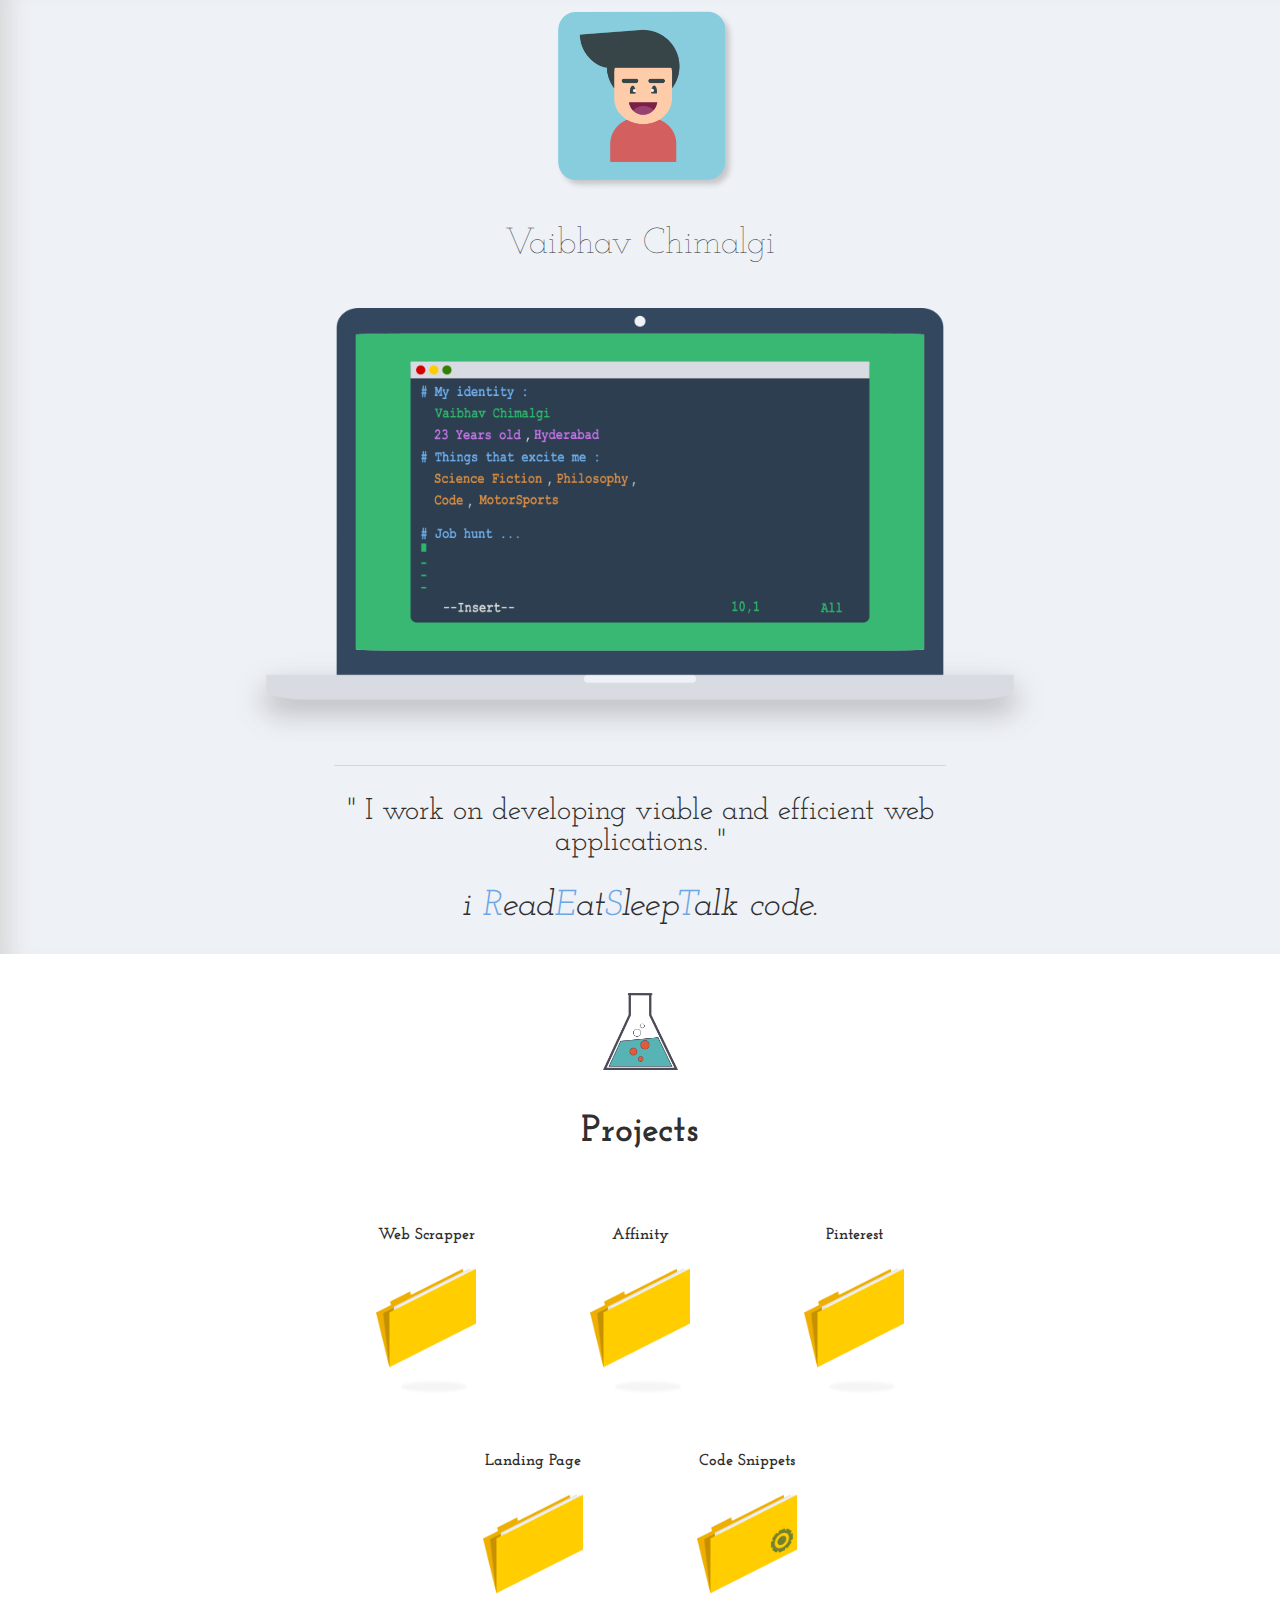
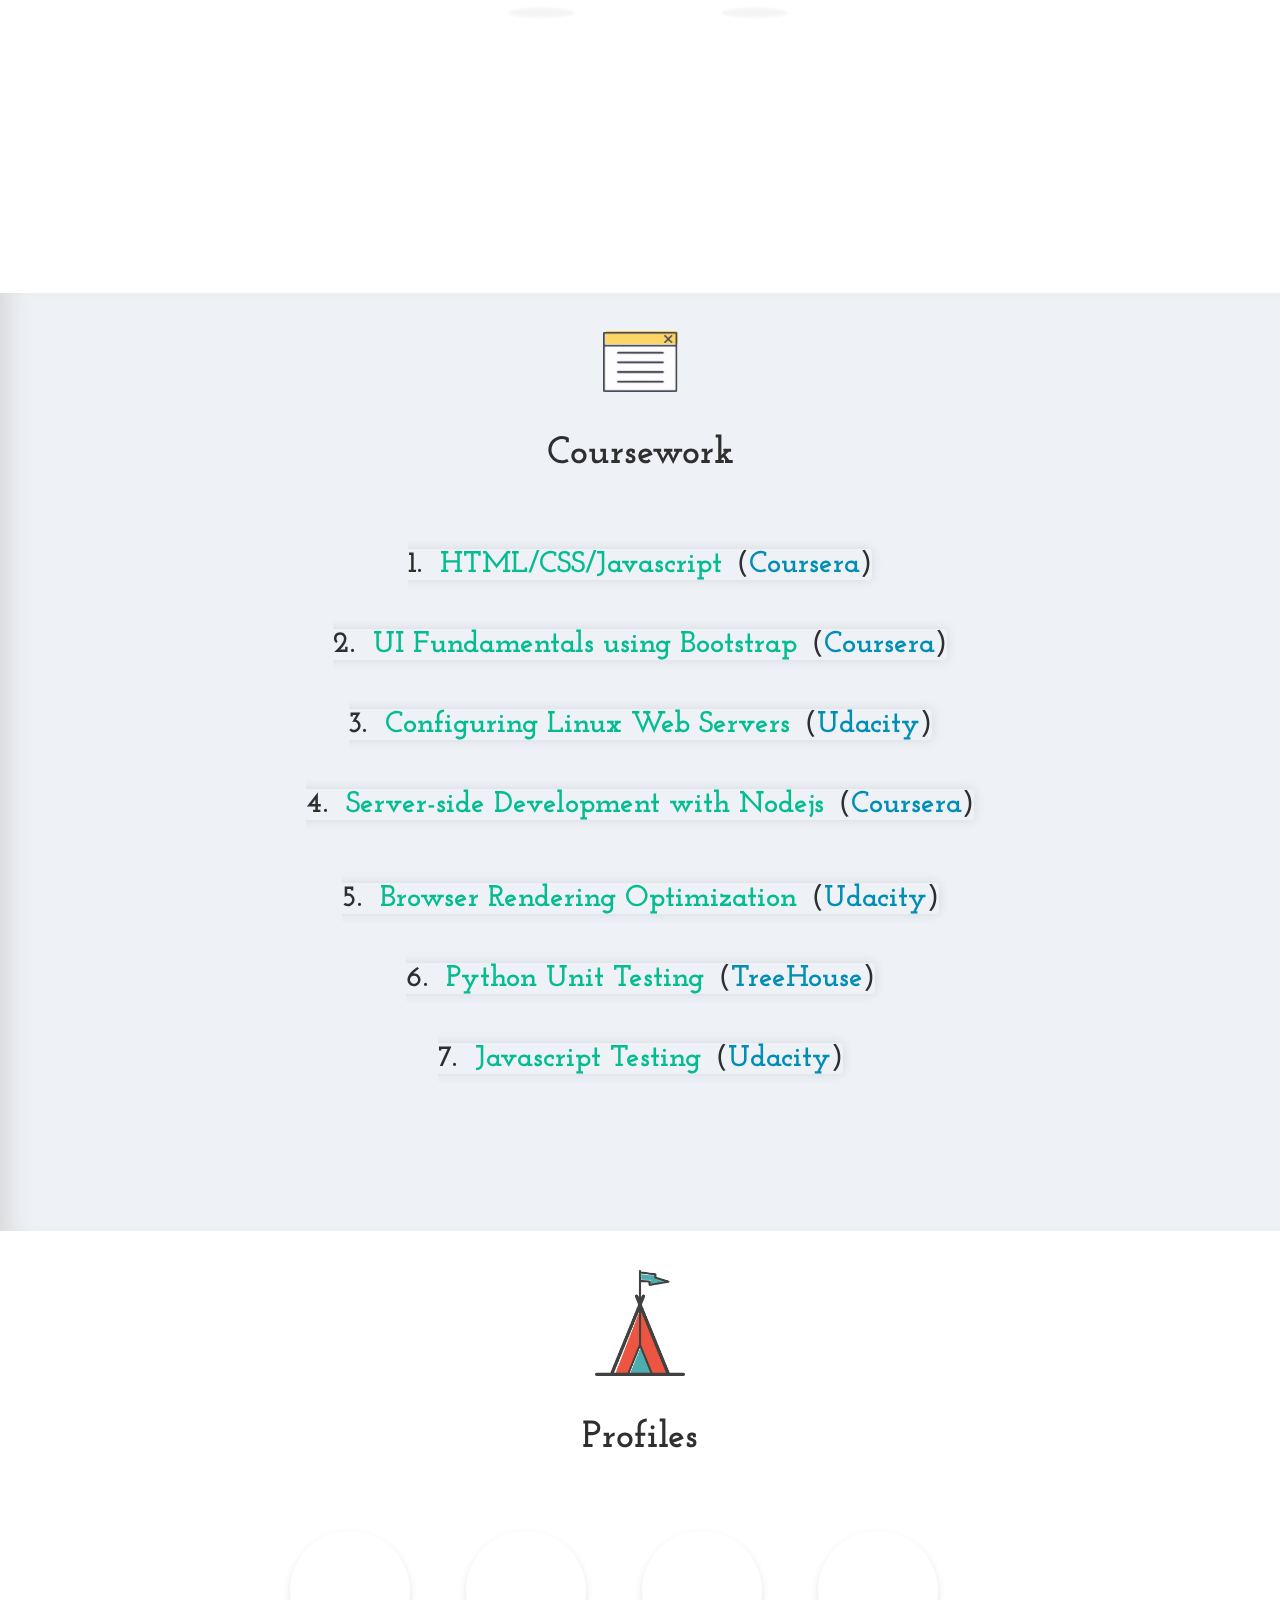
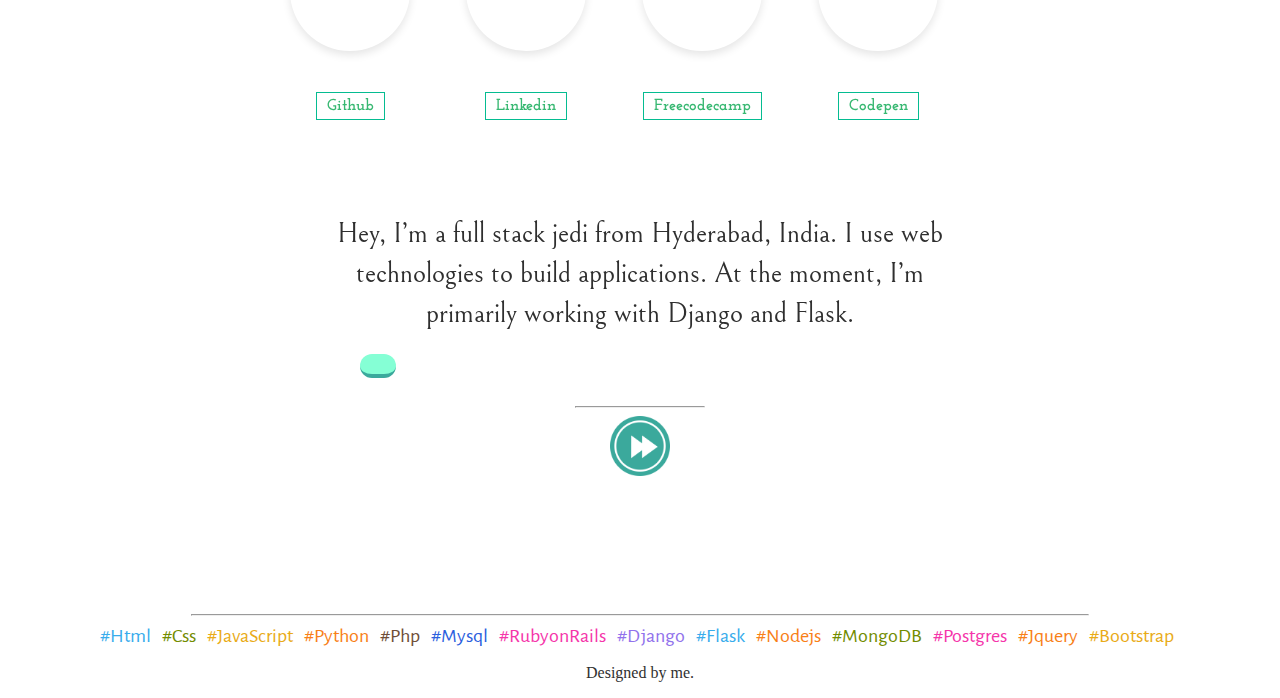
==== index.html @ 1c25babd "new addition" ====
<!DOCTYPE html> 

<head>
<!-- Head -->
	<meta charset="utf-8" />
	<meta name="viewport" content="width=device-width, initial-scale=1">
	<title>Portfolio - Vaibhav Chimalgi</title>

	<link rel="stylesheet" type="text/css" href="css/style.css" />	
	<link rel="stylesheet" type="text/css" href="css/animate.css" />
	<link href="css/font-awesome.min.css" rel="stylesheet"/>
	<link rel="shortcut icon" type="image/png" href="img/fav.png">
	
	<script src="https://ajax.googleapis.com/ajax/libs/jquery/3.2.1/jquery.min.js"></script>
	
	<script src="js/script.js"> </script>
	
</head>



<body>


<div class="content" id="fullpage">

<!-- Menu -->

<div class="row full-page" id="first-sec">
	<div class="menu">
	
		<nav>
			<a href="#" id= "menu-icon"></a>
			<img src="img/me.png" class="col animated fadeInDown" id="me">
				<h2>Vaibhav Chimalgi</h2>
				
		
		</nav></div>
	

	<!-- TopSection -->

<div class="row" >
		<div class="col lg"><br>
		<img class="animated flipInX" width="80%" src="img/aboutme.png"><br><br>
		
			<div class="about">	<section class="aboutme animated lightSpeedIn"><p>" I work on developing viable and efficient web applications. "</p>
			<p><i id="top-line">i <span class="black">R</span>ead<span class="black">E</span>at<span class="black">S</span>leep<span class="black">T</span>alk code.</i></p>
		</section></div>
		</div>

</div></div>


<!-- Projects -->

<div class="full-page center" id="project">
	<img src="img/chem.png" width="75px;">
	<h3>Projects </h3><br><br>
		<div class="row">
			<div class="col md" id="crawler"><span class="front">Web Scrapper</span></span><div class="side back">A basic webscrapper built using python and beautifulsoup<p><a href="https://github.com/EntropyDev/crawler" class="button" target="_blank">view</a></p></div>
			</div>
			<div class="col md" id="affinity"><span class="front">Affinity</span><div class="side back">An editorial style website with user auth<p><a class="button" target="_blank">view</a></p></div></div>
				
			<div class="col md" id="pinterest"><span class="front">Pinterest</span><div class="side back">A basic clone of pinterest built with ruby on rails<p><a class="button" href="https://github.com/EntropyDev/PinterestClone" target="_blank">view</a></p></div></div>		
		</div>
		<div class="row inner">
			
			
			<div class="col md" id="log"><span class="front">Landing Page</span><div class="side back">A basic static landing page<p><a class="button" href="https://entropydev.github.io/babyshower/" target="_blank">view</a></p></div></div>
			<div class="col md" id="file2"><span class="front">Code Snippets</span><div class="side back">Simple css and javscript pens on codepen<p><a class="button" href="https://codepen.io/EntropyDev/" target="_blank">view</a></p></div></div>
		</div>
		<!--<div class="row inner">
			
			<div class="col md" id="file2"><span class="front">Microservices</span><div class="side back">Microservices<br><p><a class="button">view</a></p></div></div>
			
			</div> -->
</div>


<!-- Certificates -->

<div class="full-page center" id="cert">
	<img src="img/cert.png" width="75px;">
	<h3>Coursework</h3>
			<div class="row inner" id="cert" >
			<div class="col md2"><div id="coursera"></div>1.<a target="_blank">HTML/CSS/Javascript</a>(<span id="coursera">Coursera</span>)</div>
			<div class="col md2" ><div id="coursera"></div>2.<a target="_blank">UI Fundamentals using Bootstrap</a>(<span id="coursera">Coursera</span>)</div>
			<div class="col md2" ><div id="coursera"></div>3.<a target="_blank">Configuring Linux Web Servers</a>(<span id="coursera">Udacity</span>)</div>
			<div class="col md2" ><div id="coursera"></div>4.<a target="_blank">Server-side Development with Nodejs</a>(<span id="coursera">Coursera</span>)</div>
		</div>
	<div class="row inner" id="cert">
		<div class="col md2" ><div id="udacity"></div>5.<a target="_blank">Browser Rendering Optimization</a>(<span id="coursera">Udacity</span>)</div>
		<div class="col md2" ><div id="udacity"></div>6.<a target="_blank">Python Unit Testing</a>(<span id="coursera">TreeHouse</span>)</div>
		<div class="col md2" ><div id="udacity"></div>7.<a target="_blank">Javascript Testing</a>(<span id="coursera">Udacity</span>)</div>
		
	</div>
	<br><br>
</div>


<!-- Profiles -->

<div class="full-page center">
	<img src="img/prof.png" width="90px;">
	<h3>Profiles</h3><br><br>
		<div class="row">
			<div class="col sm" id="github"><a href="https://github.com/EntropyDev/" class="button" target="_blank">Github</a></div>
			<div class="col sm" id="linkedin"><a href="https://www.linkedin.com/in/vaibhav-chimalgi-70349560/" class="button" target="_blank">Linkedin</a></div>
			<div class="col sm" id="freecodecamp"><a href="https://www.freecodecamp.org/entropydev" class="button" target="_blank">Freecodecamp</a></div>
				
			<div class="col sm" id="codepen"><a href="https://codepen.io/EntropyDev/" class="button" target="_blank">Codepen</a></div>
		</div>

	<div class="progress">
			<div class="text" id="text">Hey, I’m a full stack jedi from Hyderabad, India. I use web technologies to build applications. At the moment, I’m primarily working with Django and Flask.</div>
		<div class="snake">
			
		    <div class="ribbon" id="ribbon"><span id="dot"></span></div>
		  
		</div><hr width="20%;">
		<a class="clik" onclick="move()" id="clik"><img src="img/clik.png" width="60px;"></a> 
	</div>
</div>

<br><br>

<!-- Footer -->
<!-- Tags -->
<section class="hash">
<hr style="width: 70%; color: #2f2f2f">
	<div class="hashtag">
		<a id="e1">#Html</a>
		<a id="e2">#Css</a>
		<a id="e3">#JavaScript</a>
		<a id='e8'>#Python</a>
		<a id="e4">#Php</a>
		<a id="e5">#Mysql</a>
		<a id="e6">#RubyonRails</a>
		<a id="e7">#Django</a>
		<a id="e1">#Flask</a>
		<a id="e8">#Nodejs</a>
		<a id="e2">#MongoDB</a>
		<a id="e6">#Postgres</a>
		<a id="e8">#Jquery</a>
		<a id="e3">#Bootstrap</a>
		<p>Designed by me.</p>
	</div>

</section>
<a href="#" class="scrollup">Scroll</a>
</div>
</body>




<script>


function scrollWin() {
    window.scrollTo('#project');
}

function move(){
  var text = document.getElementById("text");
  var elem = document.getElementById("ribbon"); 
  var clik = document.getElementById("clik");  
  var width = 1;
  clik.style.display = 'none';
  var id = setInterval(frame, 70);
  function frame() {
  	if(width == 1){
  		text.innerHTML = "Hey, I’m a full stack jedi from Hyderabad, India. I use web technologies to build applications. At the moment, I’m primarily working with Django and Flask.";
  	}

    if (width >= 100) {
    	clik.style.display = 'initial';
      text.innerHTML = "I am an apprentice of Open Source <br> and I am strong with the force.<br> Hire me !! ";
      clearInterval(id);
    } else {

      if(width == 30) text.innerHTML = "I have experience in NodeJs, Django, Rails development. I use Test Driven Development and follow Coding Styles throught my code. ";

      if(width == 80) text.innerHTML = "I am an apprentice of Open Source <br> and I am strong with the force.<br> Hire me !! ";
      
      width += 1/2;; 
      elem.style.width = width + '%'; 
    }
  }
}
</script>

</html>
---- css/style.css ----
@import 'https://fonts.googleapis.com/css?family=Alegreya+Sans';
@import 'https://fonts.googleapis.com/css?family=Bellefair';
@import 'https://fonts.googleapis.com/css?family=Josefin+Slab';
@import 'https://fonts.googleapis.com/css?family=Josefin+Sans';
@import url(https://fonts.googleapis.com/css?family=Lato:100,300,400);


body{
	margin: 0 auto;
	padding: 0;
	height: 100%;
	width: 100%;
	min-width: 320px;
	overflow-x: hidden;
	background: transparent;
	
	color: #2f2f2f;

}
.btn {
  position: relative;

  display: block;
  margin: 20px auto;
  padding: 0;
  width: 70px;
  height: 30px;
  overflow: hidden;

  border-width: 0;
  outline: none;
  border-radius: 3px;
  
  line-height: 22px;
  background-color: #3ABA73;
  color: #2f2f2f;
  
  
}

.content{
	text-align:center;
}

img{
	user-drag: none; 
user-select: none;
-moz-user-select: none;
-webkit-user-drag: none;
-webkit-user-select: none;
-ms-user-select: none;
}

h3{
	font-family: 'Josefin Slab';
	font-size: 38px;
	font-weight: bold;

}

h2{
	font-family: 'Josefin Slab';
	font-size: 36px;
	font-weight: 100;
}


#me{
	padding-top: 10px;
	
	width: 180px;
}
#home{
	font-family: 'Josefin Slab';
	font-size: 30px;
	font-weight: 1200px;
	width: 40%;
	display: block;
	text-align: center;
	margin-top: 40px;
	border-radius: 6px;
	border:1px solid #2f2f2f;
	margin-left: 30%;
	
	line-height: 38px;
	padding: 10px 20px 10px 20px;
}

#top-line{
	
	font-family: 'Josefin Slab';
	font-size: 36px;
}

.black{
	
	color: #6BA7E5;
}
nav{

}

/* -- -- -- -- -- -- */


/* Content */

.full-page {
    width:100%;
    height: auto;
    position: relative;
    min-height: 900px;
}


.full-page:nth-child(odd) {
    background: #EEF1F6;
     -webkit-box-shadow: inset 25px 0 25px -16px #D7D7D7, -1px 0 0 #FFF;
}

.row{
	
	width: 100%;
	min-height: 1px;
	float: center;
	
}

.col{
	background: transparent;
	min-height: 40px;
	
	
	display: inline-block;
	float: center;
	font-family: 'Josefin Slab', cursive;
	font-weight: 200px;

}

.inner{
	padding-top: 14px;
}

.center{
	padding:3% 0 0 0;
}

.col.md h4{
	-webkit-transform: translateY(-50%) translateZ(60px) scale(0.94);
            transform: translateY(-50%) translateZ(60px) scale(0.94);
    top: 50%;
    position: absolute;
    left: 0;
    width: 100%;
    padding: 2rem;
    -webkit-box-sizing: border-box;
            box-sizing: border-box;
    outline: 1px solid transparent;
    -webkit-perspective: inherit;
            perspective: inherit;
    z-index: 2;
}


.col.md:hover{
	-webkit-transform: rotateY(-180deg);
            transform: rotateY(-180deg);
            box-shadow: none;
    -webkit-transform-style: preserve-3d;
            transform-style: preserve-3d;
            transition: transform .8s cubic-bezier(0.4, 0.2, 0.2, 1);
}



.col.sm:hover{
	-webkit-transform: scale(1.15,1.15);
	-webkit-transition: 0.8s;
}
.col:first-child{
	margin-left: 0px;
}
.col:last-child{
	margin-right: 0px;
}

.col.lg{
	background: cover;
}
.col.md{
	width: 210px;
	
    transition: 0.3s;
    height: 210px;
    border-radius: 0px;
    
   
   	font-weight: bold;
   background-image:url(../img/file.png); 
    background-size: 100px auto;
     background-repeat: no-repeat;background-position: center;
}
#file2{
	background-image:url(../img/file2.png);
}
.col.md2{
	width: 0px;
	box-shadow: 0 0 12px 0 rgba(0,0,0,0.1);
    transition: 0.3s;
    height: 0;
    border-radius: 4px;
    cursor:pointer;
    font-size: 30px;
   line-height: 80px;
   	font-weight: bold;  
	
	display: inline;
	color: #2f2f2f;
}

.col.md2 a{
	padding-left: 18px;
	color: #05BC91;
	padding-right: 14px;
}
#coursera{
	
	color: #028DB4;

}


.col.sm{
	width: 12%;
	 box-shadow: 0 4px 8px 0 rgba(0,0,0,0.1);
    transition: 0.3s;
   cursor:pointer;   
    height:120px;
    width:120px;
    line-height: 350px;
    font-weight: bold;
    -webkit-border-radius:75px;
    -moz-border-radius:75px;
    margin-right: 52px;
	}


.col.md2:hover{
	-webkit-transform: scale(1.1,1.1);
	transition: 0.9s;
}

/* -- -- -- -- -- -- */

/*  Tile Flip   */

.side{
  backface-visibility: hidden;
  border-radius: 0px;
  height: 100%;
  position: absolute;
  overflow: hidden;
  width: 100%;
}
.back{
  background: #fff;
  box-shadow: none;
  color: #2f2f2f;
  width: 80%;
  line-height: 22px;

  text-align: left;
  transform: rotateY(180deg);
  font-family: "Josefin Slab";
  font-size: 20px;

}
.back p {
	width: 70%;
}
.button{
	  width: 100px;
  padding: 5px 10px;
  text-align: center;
  color: #38B872;
  border: solid 1px #05BC91;
  z-index: 1;
  cursor: pointer;
  text-decoration: none;
 
}
.button:hover{
	background-color: #05BC91;
	color: white;
}

.col.md:hover .front{
	transition:0.2s;
	visibility: hidden;
}
/* -- -- -- -- -- -- */



/* Project Tiles  */



/* -- -- -- -- -- -- -- */

/* Profiles */

#github{
	background-image: url(https://image.flaticon.com/icons/png/512/25/25231.png);
    background-size: cover;
     background-repeat: no-repeat;background-position: center;
}
#linkedin{
	

	background-image: url(https://cdn3.iconfinder.com/data/icons/free-social-icons/67/linkedin_circle_color-512.png);
    background-size: cover;
     background-repeat: no-repeat;background-position: center;

}
#codepen{
	background-image: url(http://www.katarzyna-kwasniewska.co.uk/img/codepen.png);
    background-size: cover;
     background-repeat: no-repeat;background-position: center;

}
#freecodecamp{
	background-image: url(https://image.ibb.co/bKeMUk/fcc.png);
    background-size: cover;
     background-repeat: no-repeat;background-position: center;

}
#codeschool{
	background-image: url(https://www.codeschool.com/assets/pages/brand/downloads/brand-mark-47100518b9ef3c7d41cb081576451d74f8ce24b4cc6f7948cb6913f84da3072d.png);
	background-size: cover;
	background-repeat: no-repeat;background-position: center;
}


/* -- -- -- -- -- */

/* Menu */

.menu a,h4{
	padding-right: 11px;
	text-decoration: none;
	
	font-family: 'Bellefair';
	font-size: 17px;
	color: #2f2f2f;
}
.menu a:hover{
	color: #3ABA73;
}


#portfolio{
	font-size: 19px;
}

/*  -- -- -- -- -- --  */

/*  -- Progressbar --  */

.progress{
	width: 50%;
	padding-left: 25%;
	padding-top: 100px;
}

.text{
	font-family: "Bellefair";
	font-size: 28px;
	line-height: 40px;
	color: #2f2f2f;
}

.snake {
	display: flex;
	flex-direction: row;
	justify-content: space-between;
	
	margin: 0 auto;
	padding: 20px;
  
	list-style: none;
 
}

li {
	display: inline-flex;
  	
	display: block;
	height: 20px;
	position: absolute;
}
.ribbon{

	justify-content: space-between;
  	width:6%;
	height: 20px;
	margin-left: 20px;
	position: relative;
	background: #85ffd5;
	border-radius: 20px;
	border-bottom: 4px solid #3BA99C;
}
.barback{
  	justify-content: space-between;
 	width: 100%;
	height: 20px;
	margin-left: 20px;
	position:fixed;
  	z-index:-3;
	background: #eee;
	border-radius: 20px;
	border-bottom: 4px solid #ddd;
}
#dot{
  @extend .ribbon;
  margin-left:95%;
  margin-top:7px;
  background: #3BA99C;
	height: 8px;
	width: 9px;
	border-radius: 10px;
	right: 20px;
	bottom: 8px;
	border-color: transparent;
}
@keyframes hireme{
	0%,80%{
	-webkit-transform: scaleX(2);
	transition: 0.7s;
	}
}

/*  -- -- -- -- -- --  */

/* About Me */

.aboutme{
	font-family: 'Josefin Slab';
	font-size: 30px;
	font-weight: 1200px;
	width: 60%;
	display: block;
	text-align: center;
	margin-left: 20%;
	border-top: 1px solid #D7D7D7 ;
}

/* -- -- -- -- -- -- */

/*  Footer  */

.hashtag{
	bottom: 0px;

}

.hash a{
	padding-right: 7px;
	font-family: 'Alegreya Sans';
	font-size: 20px;
}
#e1{color: #38ACEC;}
#e2{color: #728C00;}
#e3{color: #E9AB17;}
#e4{color: #6F4E37;}
#e5{color: #2B60DE;}
#e6{color: #F535AA;}
#e7{color: #9172EC;}
#e8{color: #F88017;}

/* -- -- -- -- -- -- */

.scrollup{
    width:40px;
    height:40px;
    opacity:0.3;
    position:fixed;
    bottom:50px;
    right:100px;
    display:none;
    text-indent:-9999px;
    background:url(../images/img-gototop.png) no-repeat;
}

#clik img:hover{
	cursor: pointer;
    -webkit-transform: scale(1.1,1.1);
    transition: 0.5s ease-in;
    }
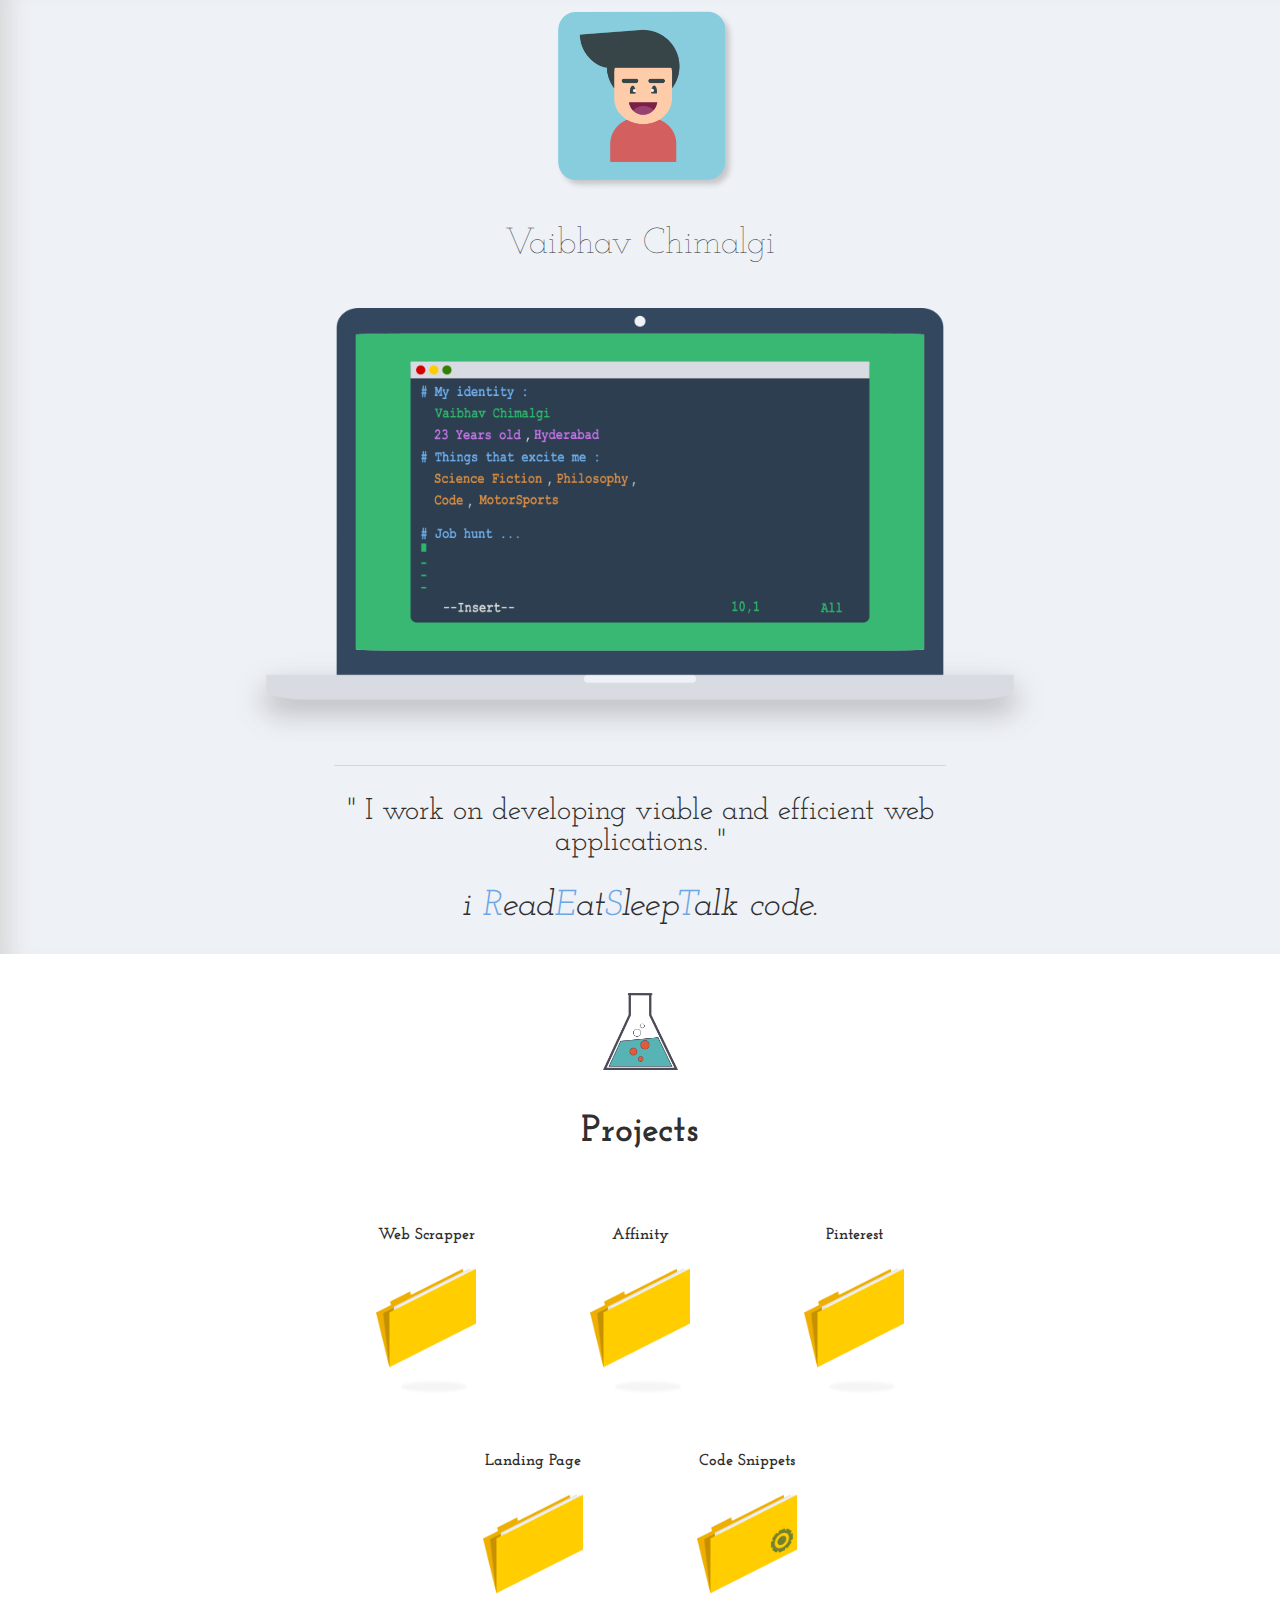
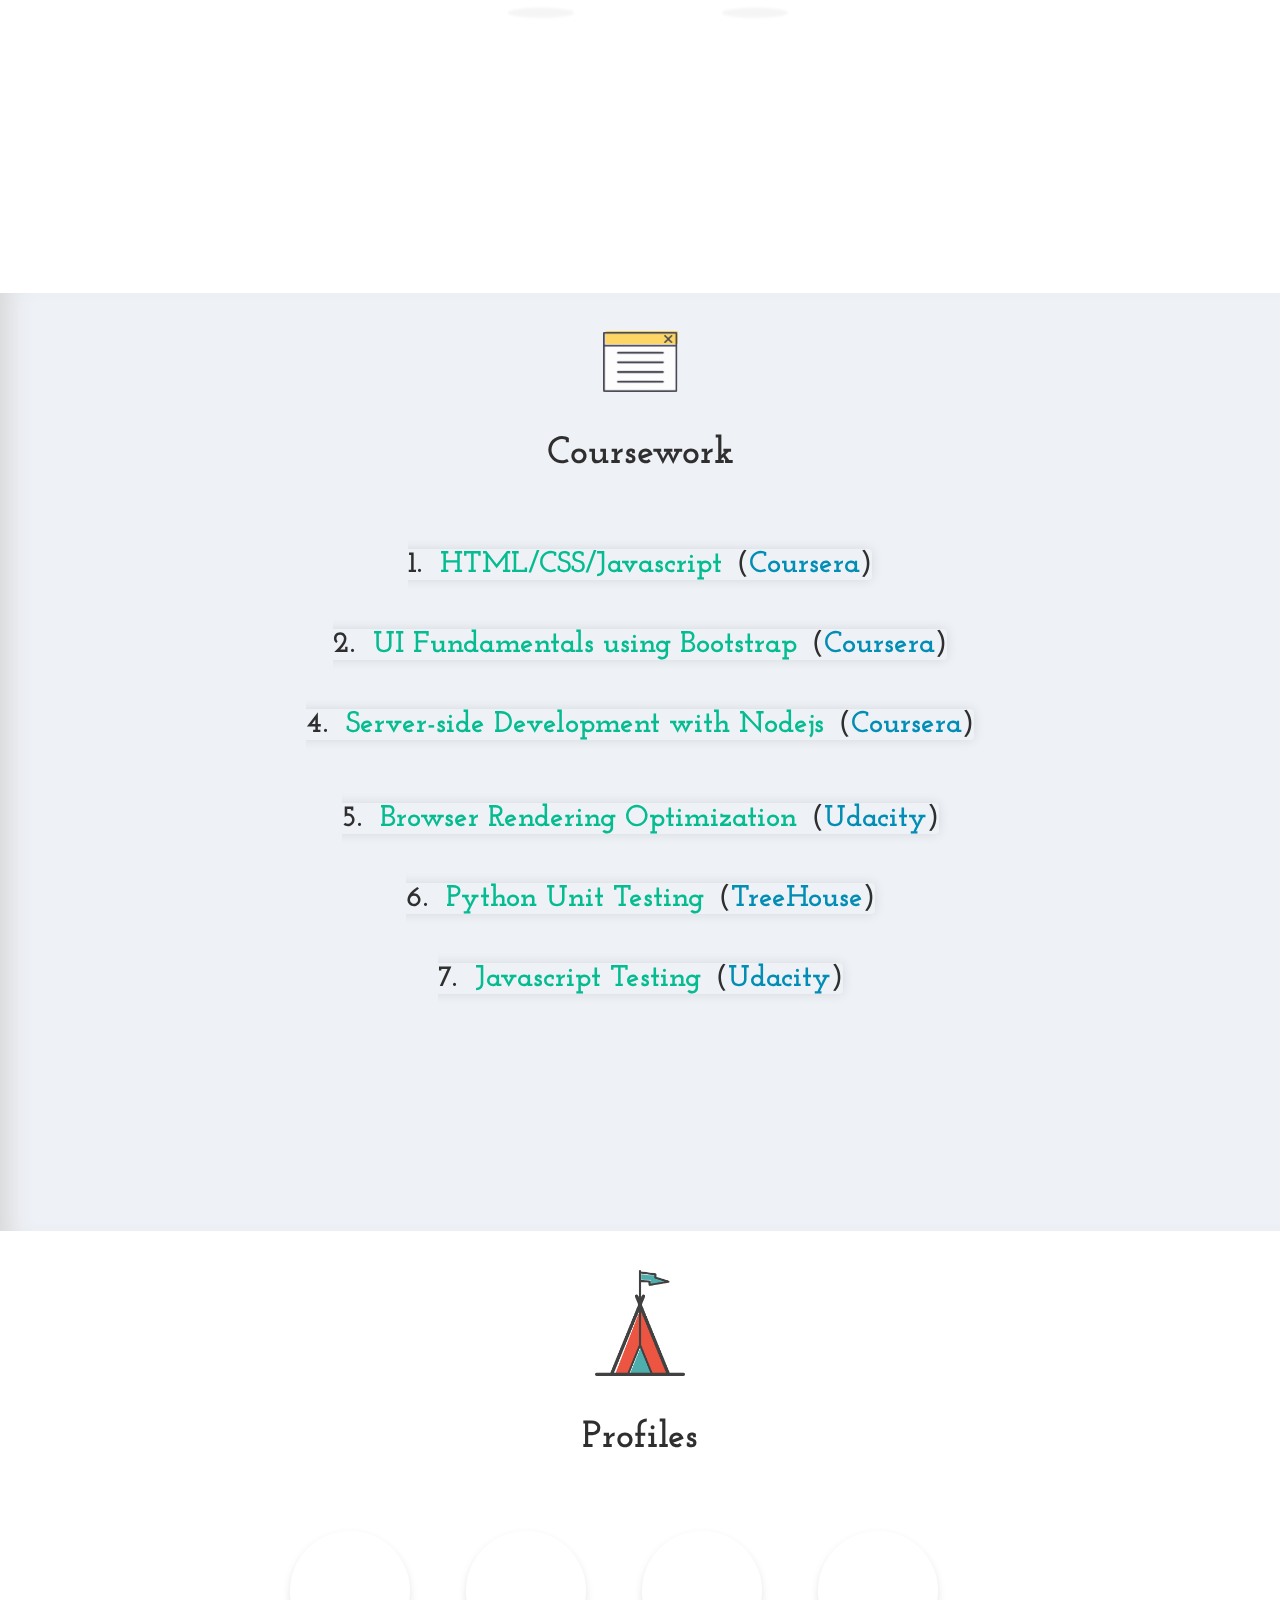
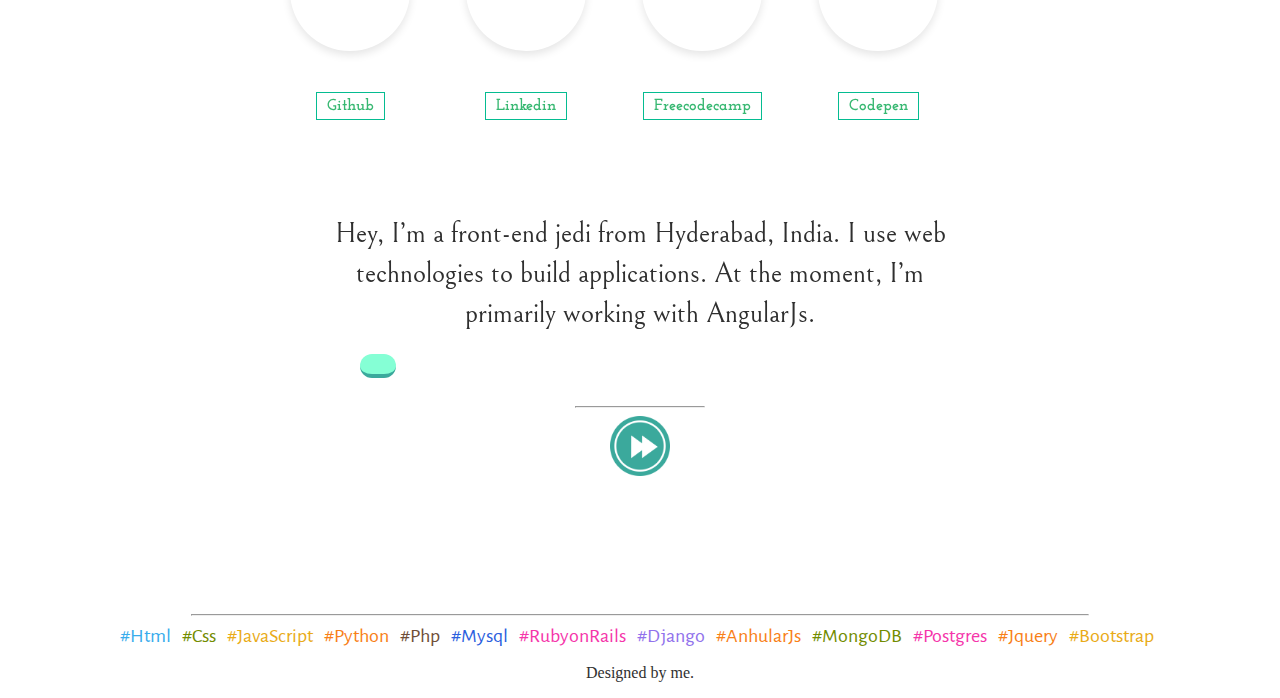
==== commit beed053c: "changes" ====
--- a/index.html
+++ b/index.html
@@ -86,7 +86,7 @@
 			<div class="row inner" id="cert" >
 			<div class="col md2"><div id="coursera"></div>1.<a target="_blank">HTML/CSS/Javascript</a>(<span id="coursera">Coursera</span>)</div>
 			<div class="col md2" ><div id="coursera"></div>2.<a target="_blank">UI Fundamentals using Bootstrap</a>(<span id="coursera">Coursera</span>)</div>
-			<div class="col md2" ><div id="coursera"></div>3.<a target="_blank">Configuring Linux Web Servers</a>(<span id="coursera">Udacity</span>)</div>
+			
 			<div class="col md2" ><div id="coursera"></div>4.<a target="_blank">Server-side Development with Nodejs</a>(<span id="coursera">Coursera</span>)</div>
 		</div>
 	<div class="row inner" id="cert">
@@ -113,7 +113,7 @@
 		</div>
 
 	<div class="progress">
-			<div class="text" id="text">Hey, I’m a full stack jedi from Hyderabad, India. I use web technologies to build applications. At the moment, I’m primarily working with Django and Flask.</div>
+			<div class="text" id="text">Hey, I’m a front-end jedi from Hyderabad, India. I use web technologies to build applications. At the moment, I’m primarily working with AngularJs.</div>
 		<div class="snake">
 			
 		    <div class="ribbon" id="ribbon"><span id="dot"></span></div>
@@ -138,8 +138,7 @@
 		<a id="e5">#Mysql</a>
 		<a id="e6">#RubyonRails</a>
 		<a id="e7">#Django</a>
-		<a id="e1">#Flask</a>
-		<a id="e8">#Nodejs</a>
+		<a id="e8">#AnhularJs</a>
 		<a id="e2">#MongoDB</a>
 		<a id="e6">#Postgres</a>
 		<a id="e8">#Jquery</a>
@@ -171,7 +170,7 @@
   var id = setInterval(frame, 70);
   function frame() {
   	if(width == 1){
-  		text.innerHTML = "Hey, I’m a full stack jedi from Hyderabad, India. I use web technologies to build applications. At the moment, I’m primarily working with Django and Flask.";
+  		text.innerHTML = "Hey, I’m a front-end jedi from Hyderabad, India. I use web technologies to build applications. At the moment, I’m primarily working with AngularJs.";
   	}
 
     if (width >= 100) {
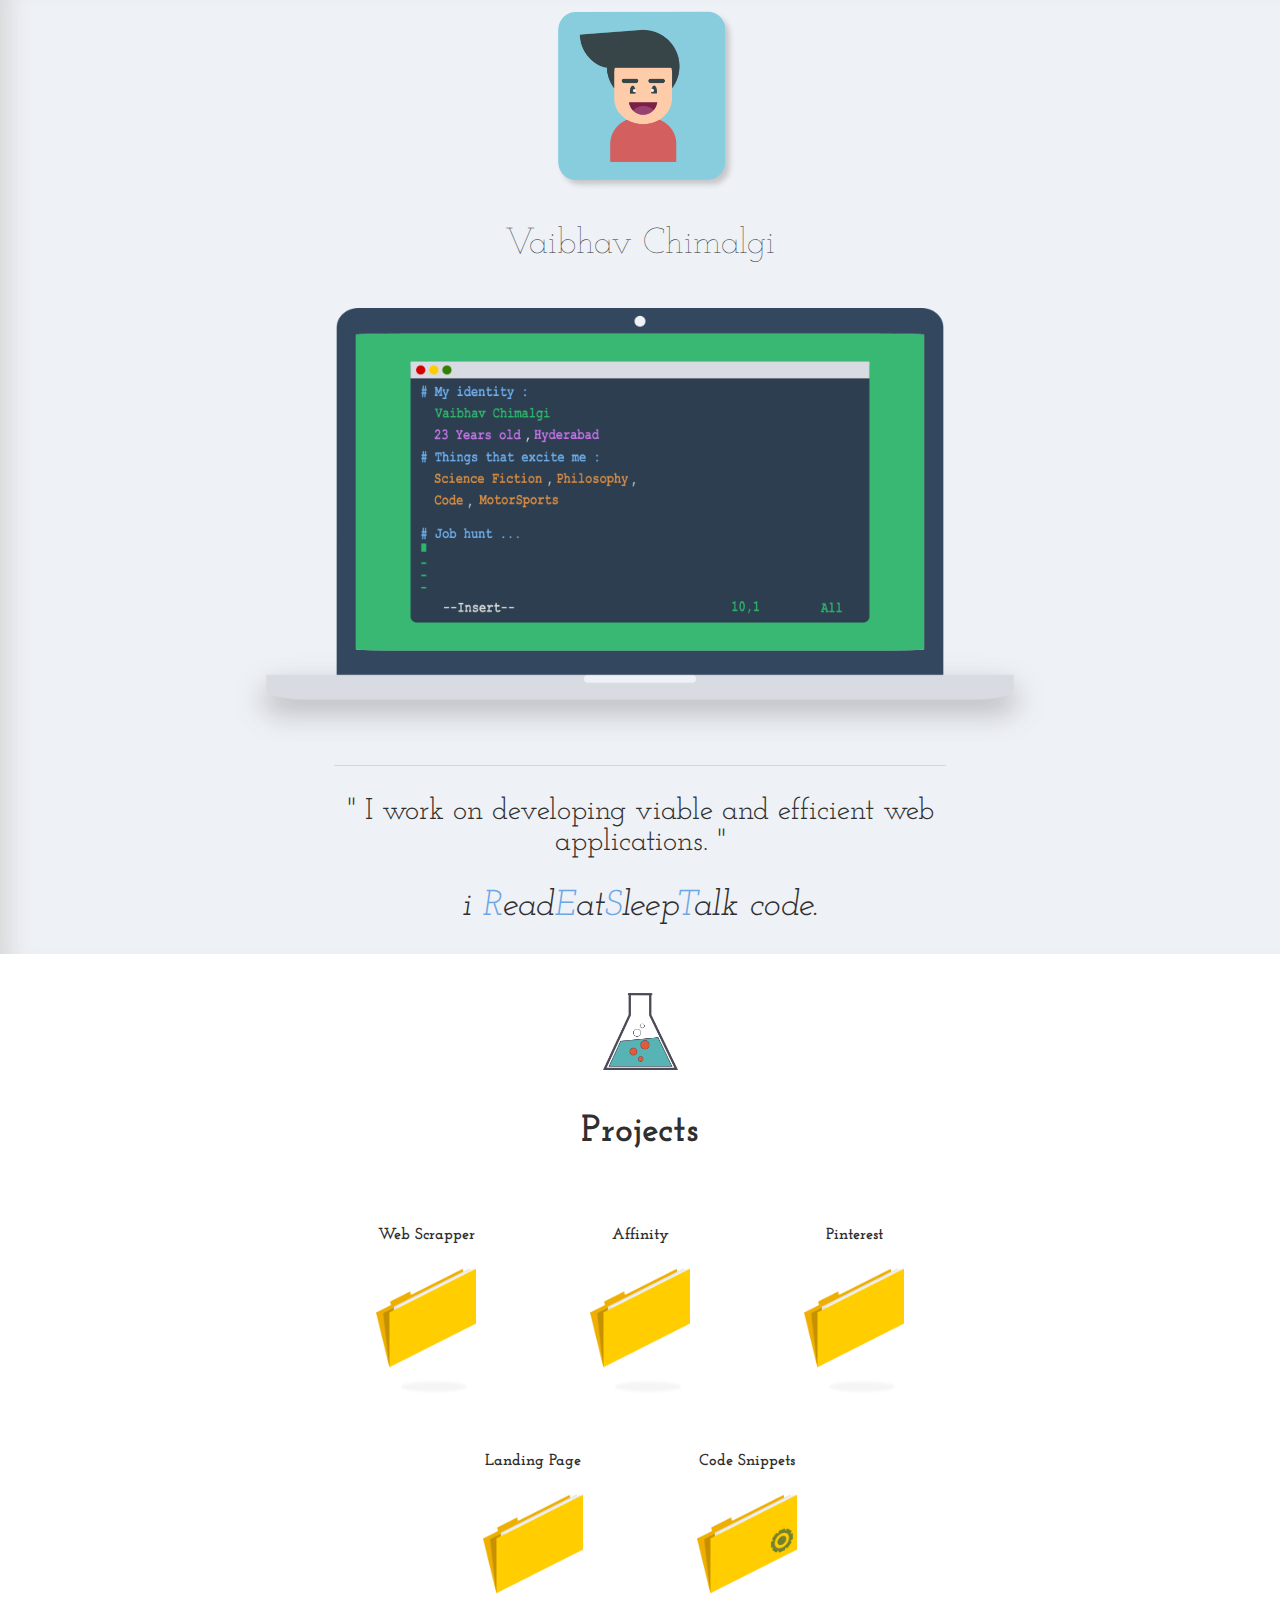
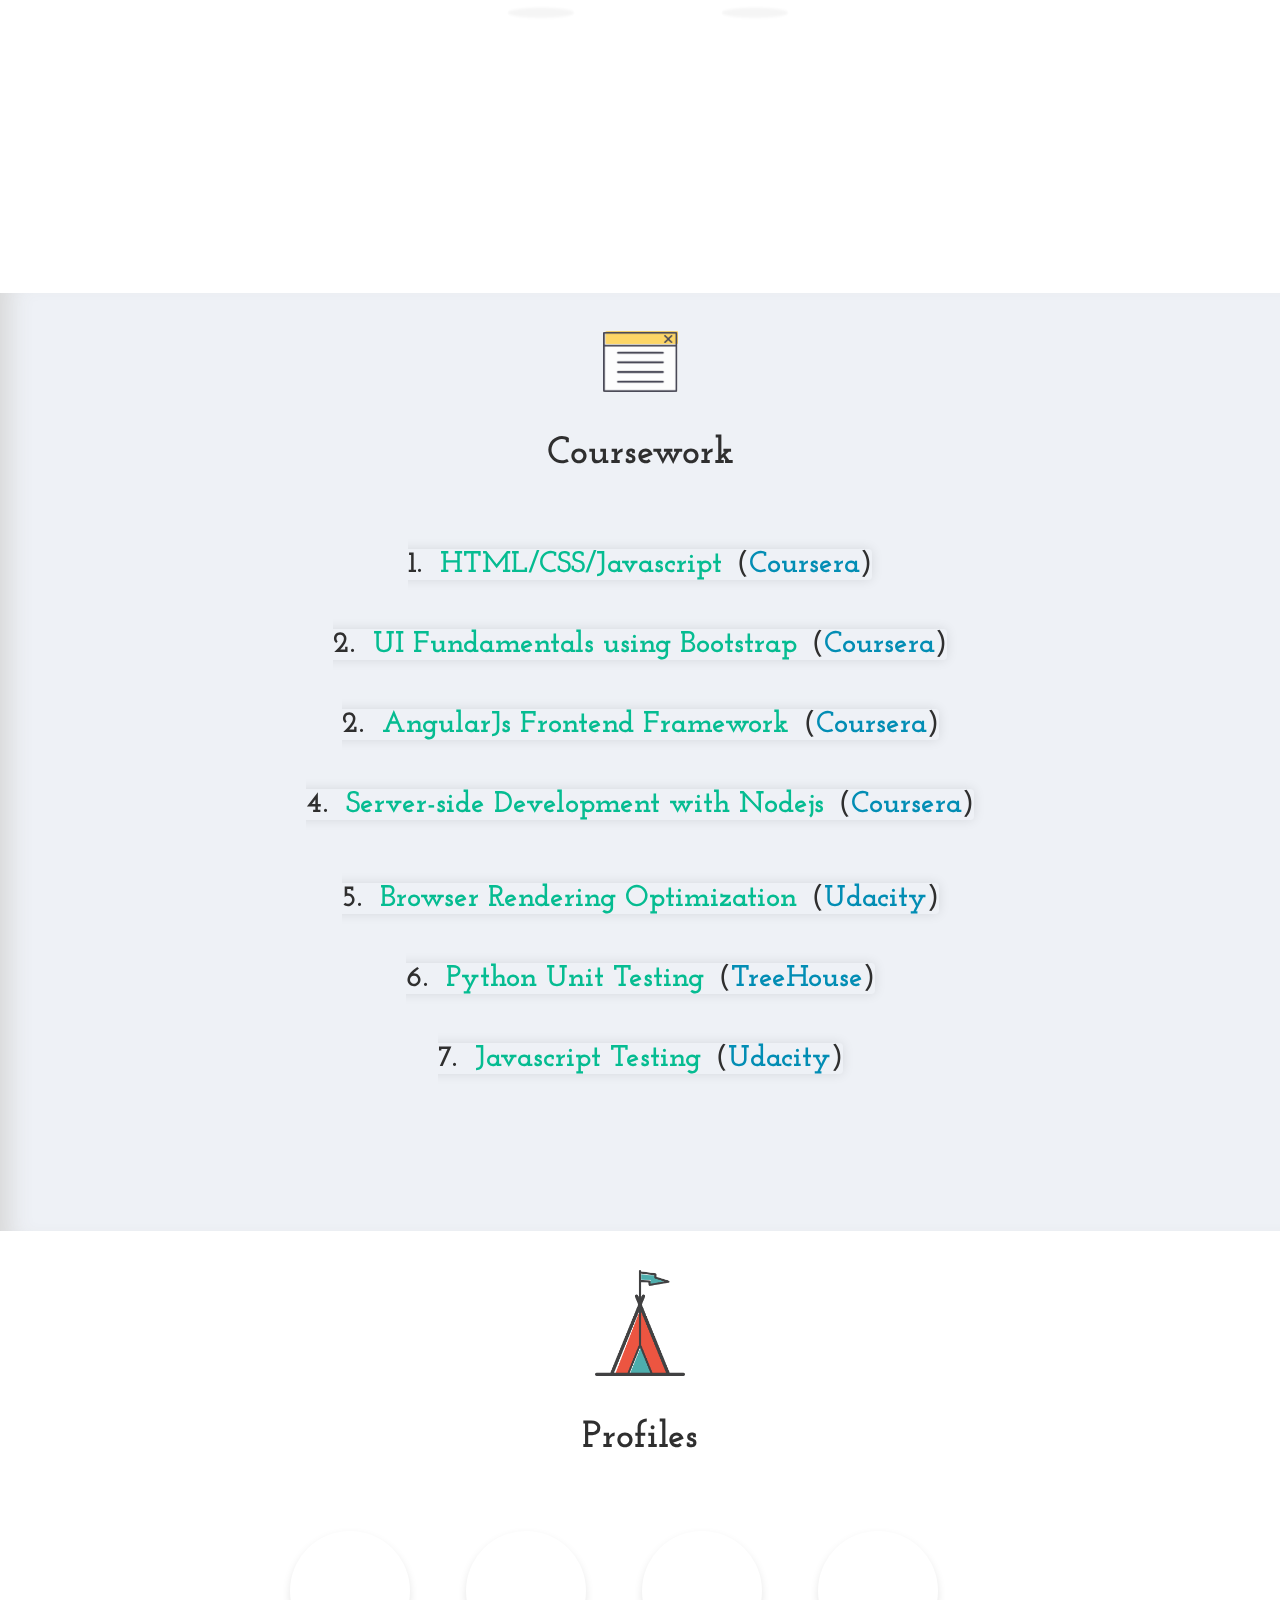
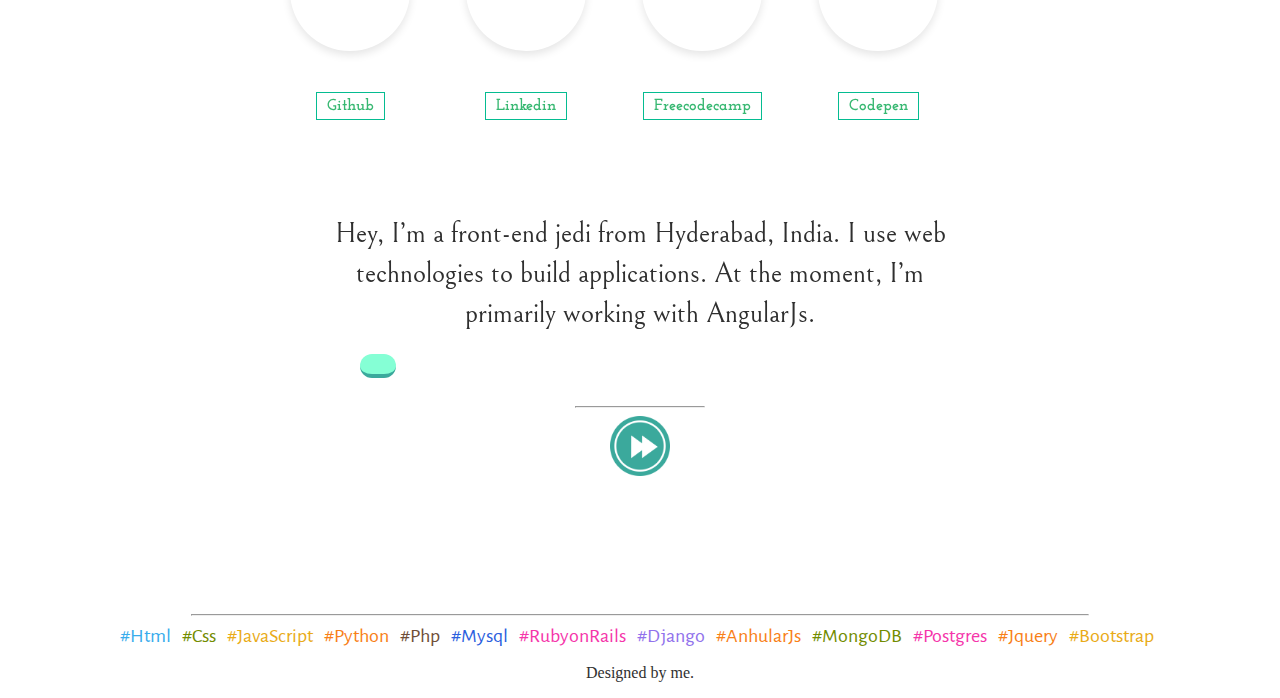
==== commit d6583923: "changes" ====
--- a/index.html
+++ b/index.html
@@ -86,7 +86,7 @@
 			<div class="row inner" id="cert" >
 			<div class="col md2"><div id="coursera"></div>1.<a target="_blank">HTML/CSS/Javascript</a>(<span id="coursera">Coursera</span>)</div>
 			<div class="col md2" ><div id="coursera"></div>2.<a target="_blank">UI Fundamentals using Bootstrap</a>(<span id="coursera">Coursera</span>)</div>
-			
+			<div class="col md2" ><div id="coursera"></div>2.<a target="_blank">AngularJs Frontend Framework</a>(<span id="coursera">Coursera</span>)</div>			
 			<div class="col md2" ><div id="coursera"></div>4.<a target="_blank">Server-side Development with Nodejs</a>(<span id="coursera">Coursera</span>)</div>
 		</div>
 	<div class="row inner" id="cert">
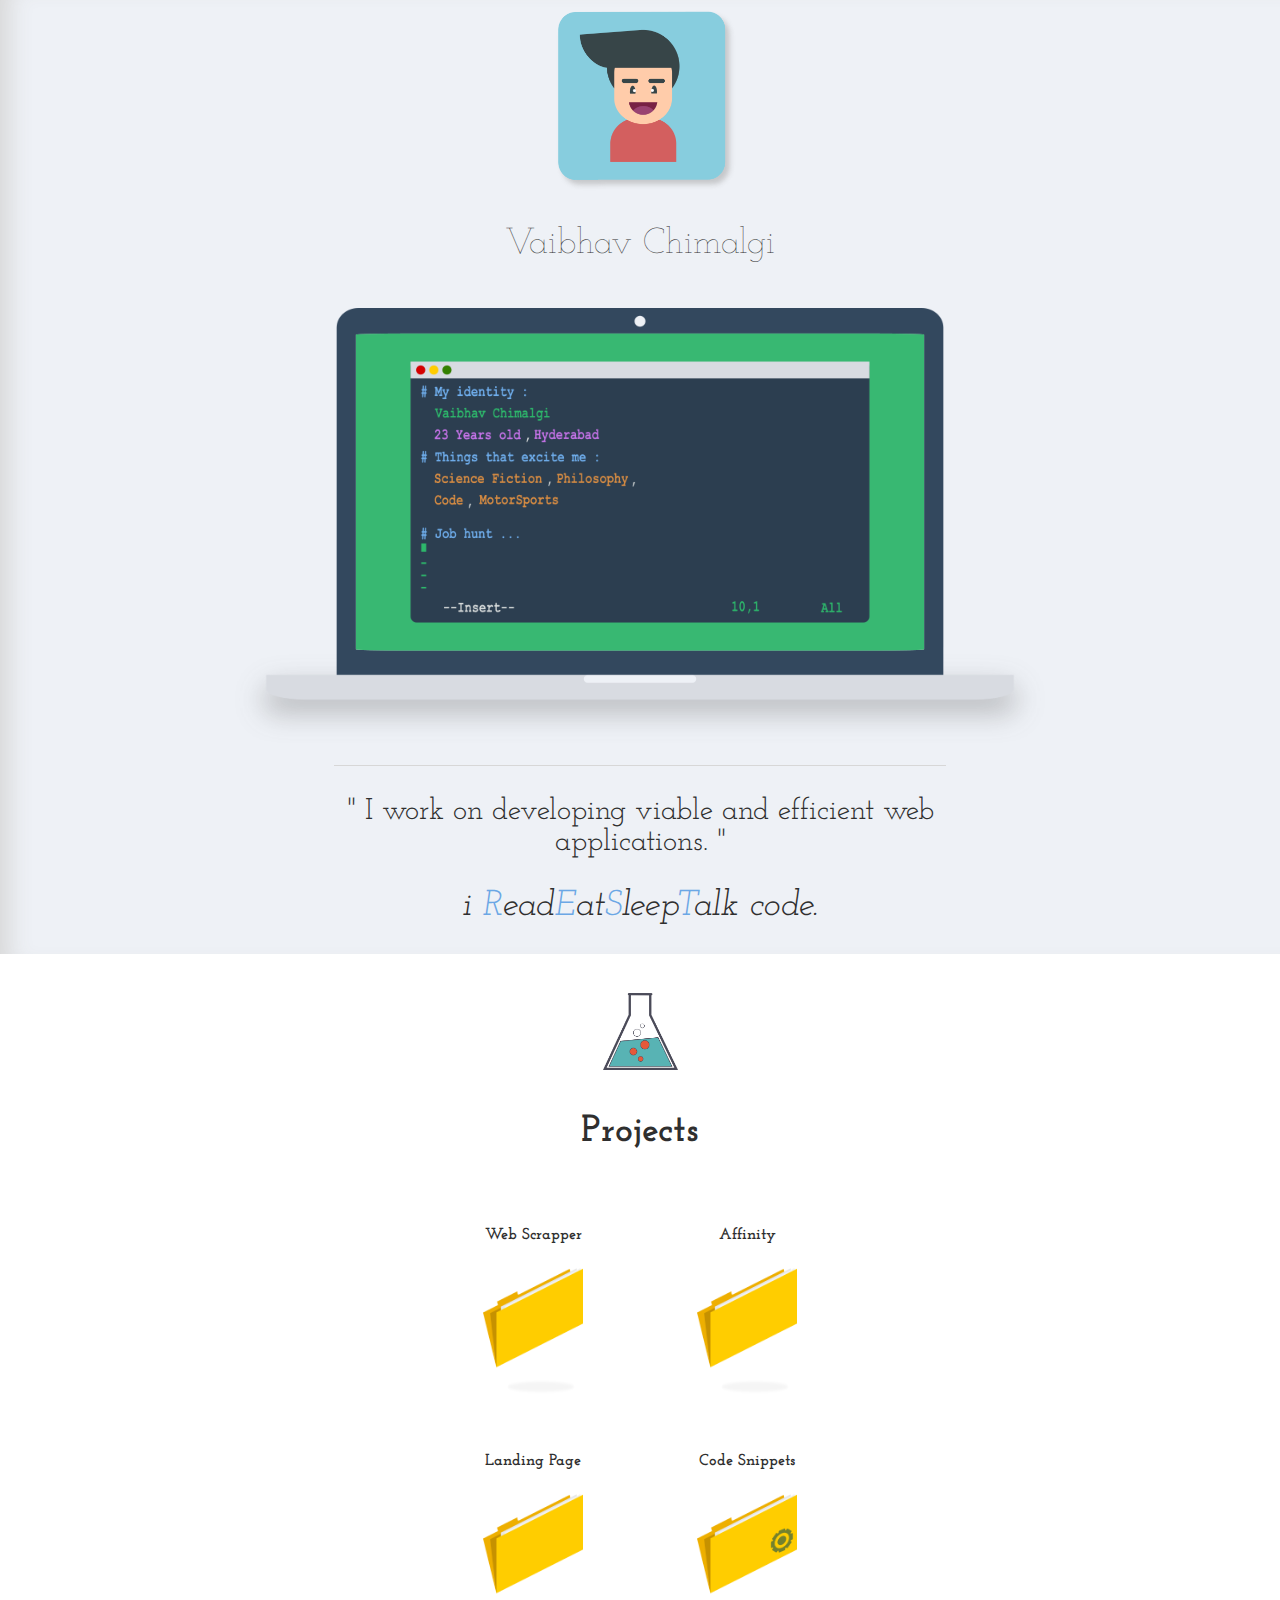
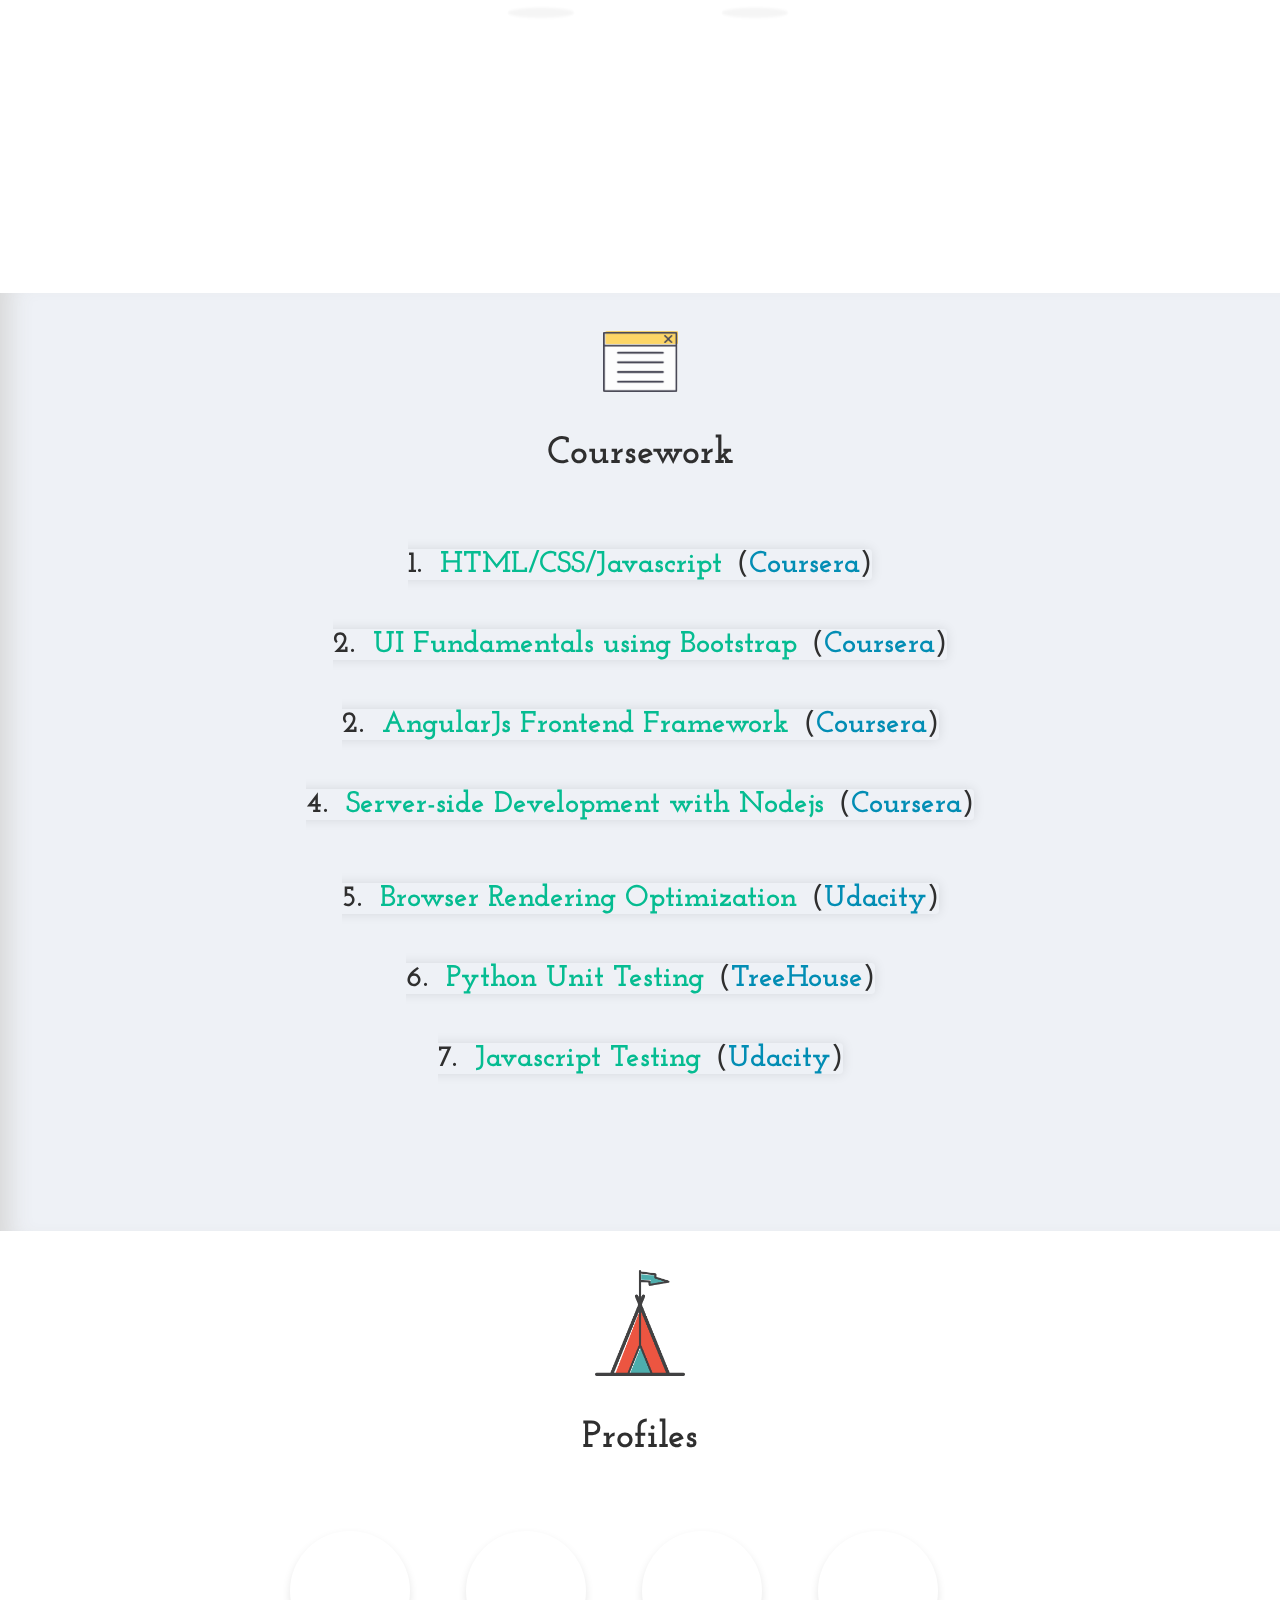
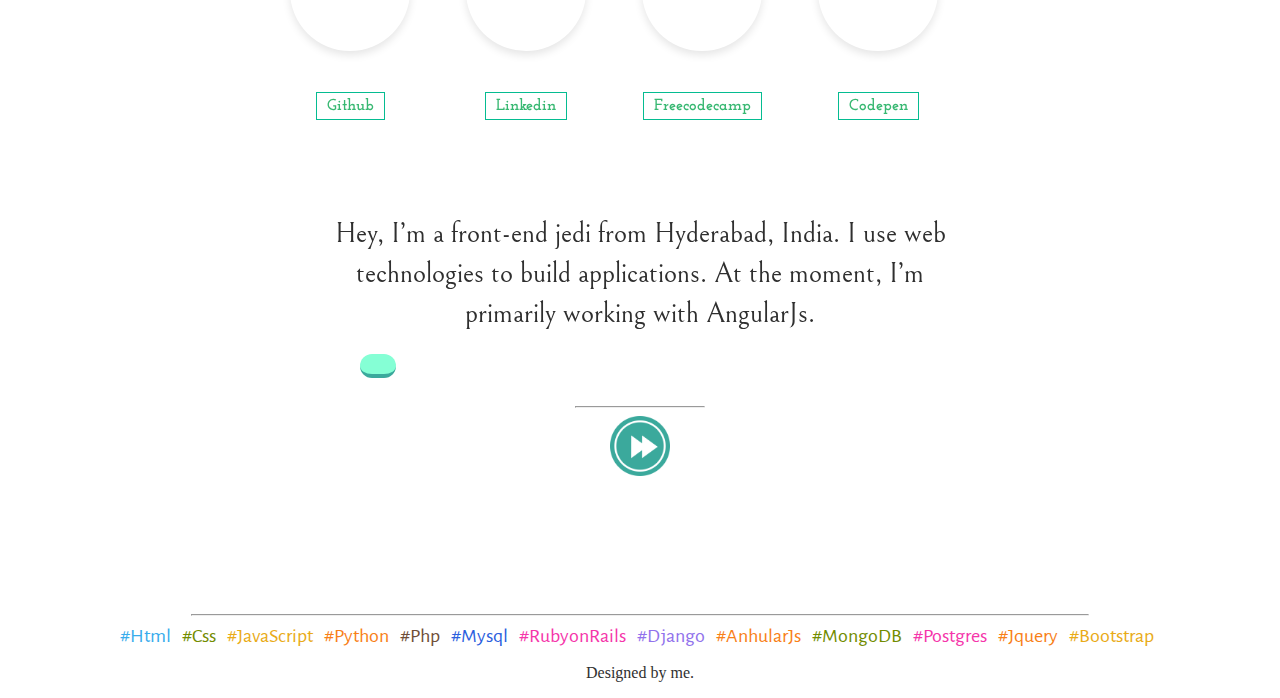
==== commit 04ddecad: "Update index.html" ====
--- a/index.html
+++ b/index.html
@@ -60,10 +60,8 @@
 		<div class="row">
 			<div class="col md" id="crawler"><span class="front">Web Scrapper</span></span><div class="side back">A basic webscrapper built using python and beautifulsoup<p><a href="https://github.com/EntropyDev/crawler" class="button" target="_blank">view</a></p></div>
 			</div>
-			<div class="col md" id="affinity"><span class="front">Affinity</span><div class="side back">An editorial style website with user auth<p><a class="button" target="_blank">view</a></p></div></div>
-				
-			<div class="col md" id="pinterest"><span class="front">Pinterest</span><div class="side back">A basic clone of pinterest built with ruby on rails<p><a class="button" href="https://github.com/EntropyDev/PinterestClone" target="_blank">view</a></p></div></div>		
-		</div>
+			<div class="col md" id="affinity"><span class="front">Affinity</span><div class="side back">An editorial style website with user auth<p><a class="button" target="_blank">view</a></p></div></div>	
+			</div>
 		<div class="row inner">
 			
 			
@@ -190,4 +188,4 @@
 }
 </script>
 
-</html>+</html>
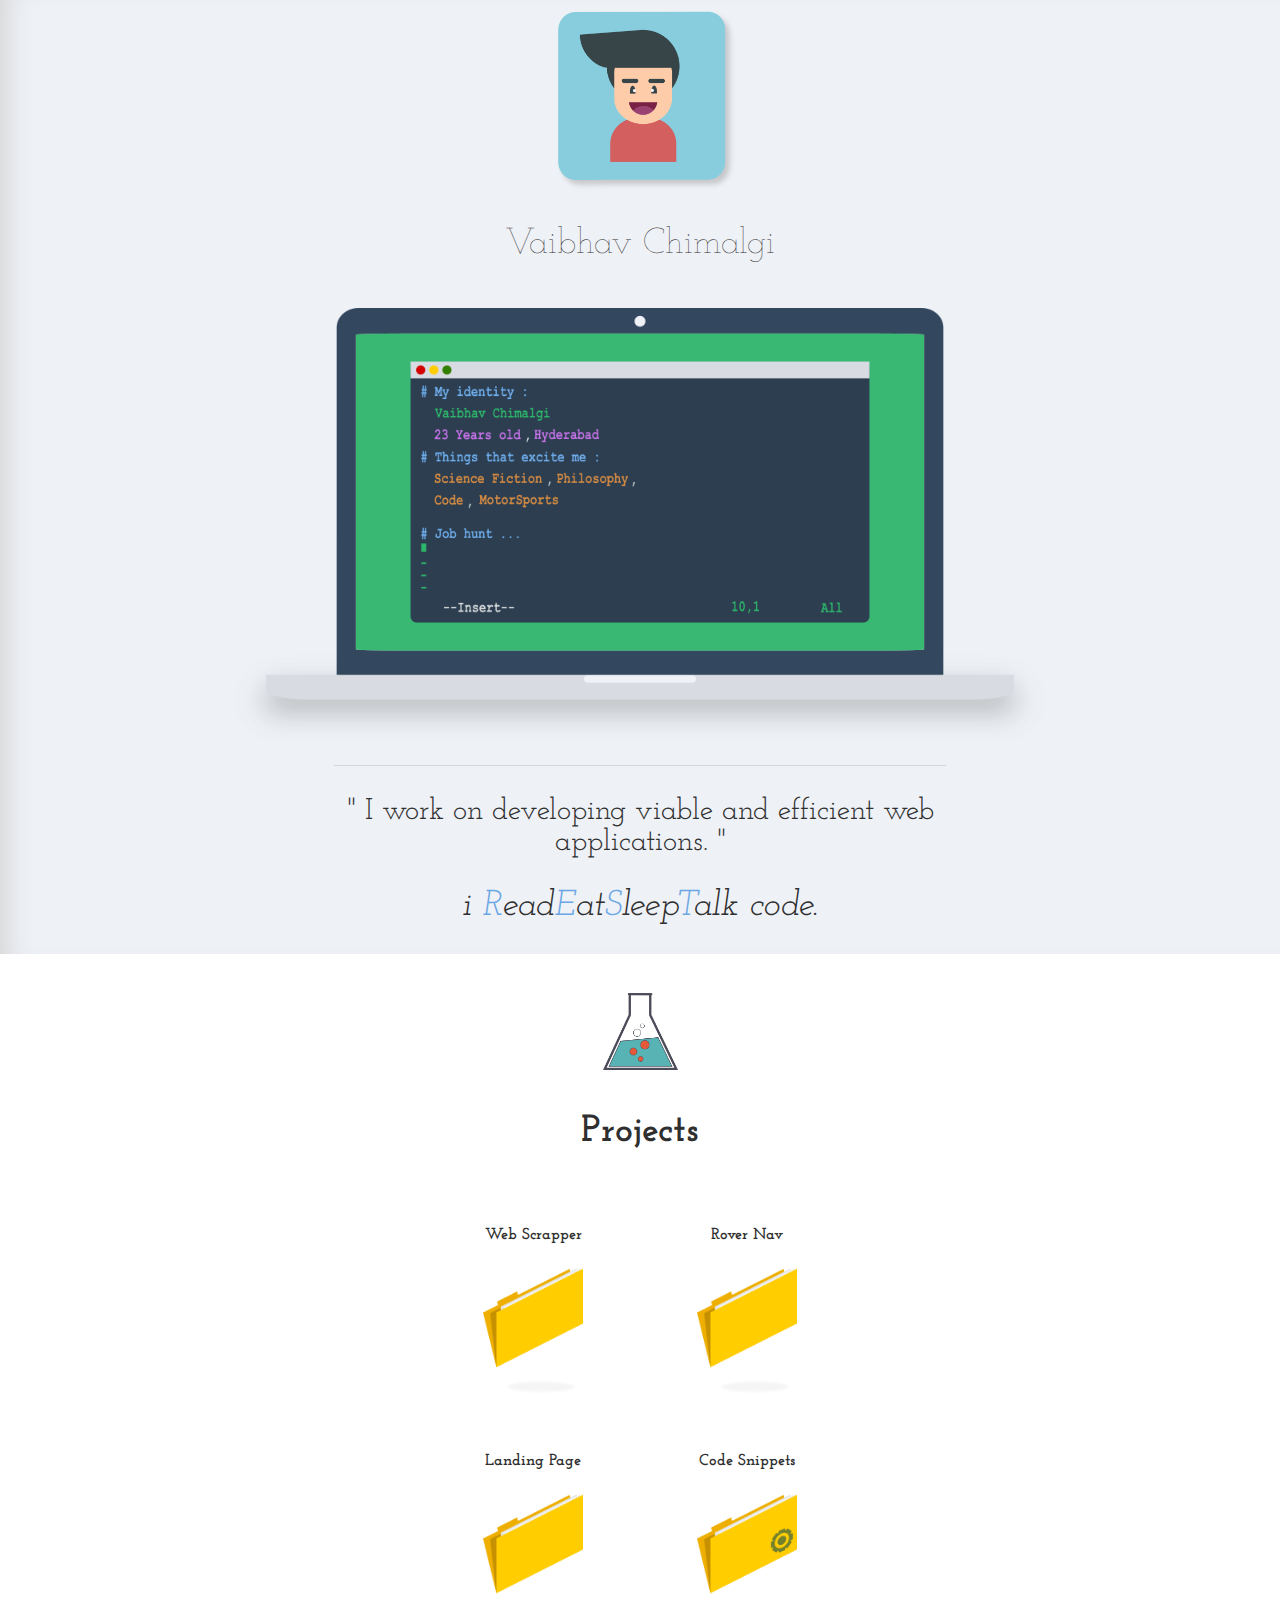
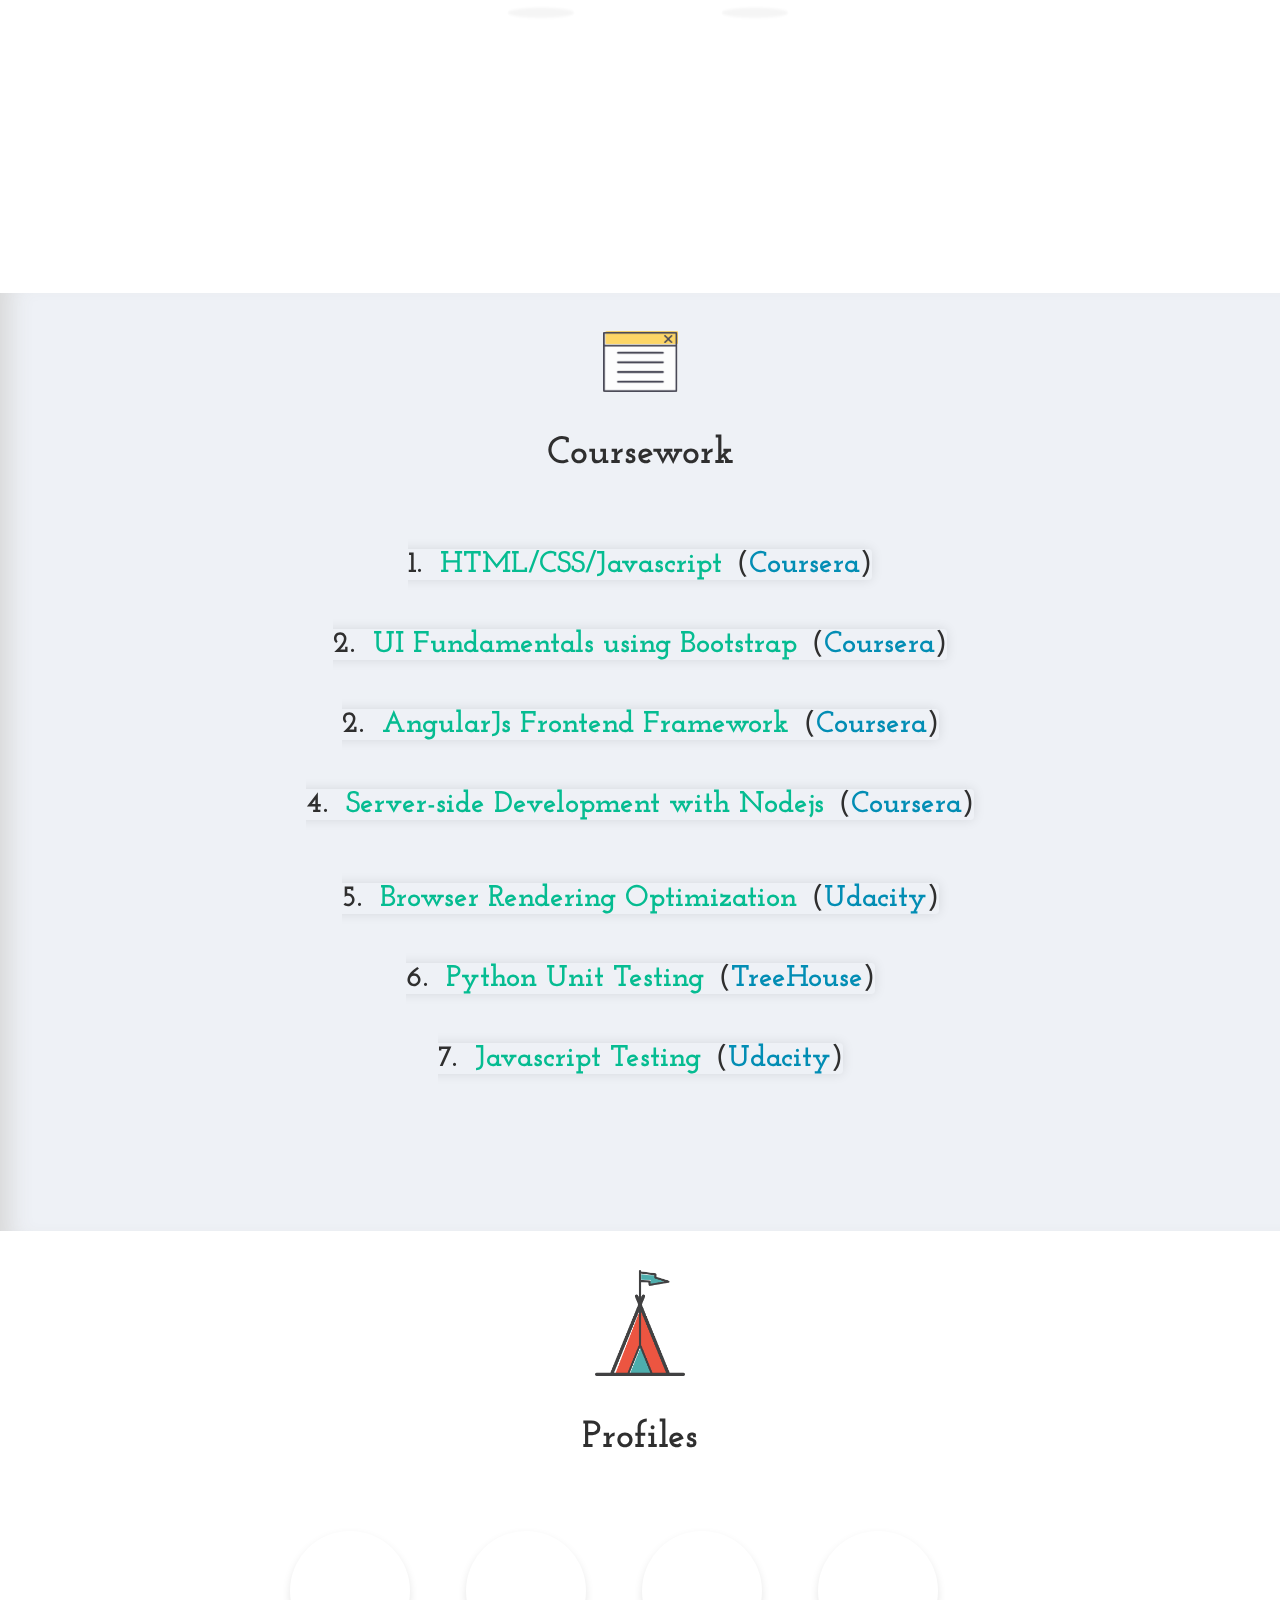
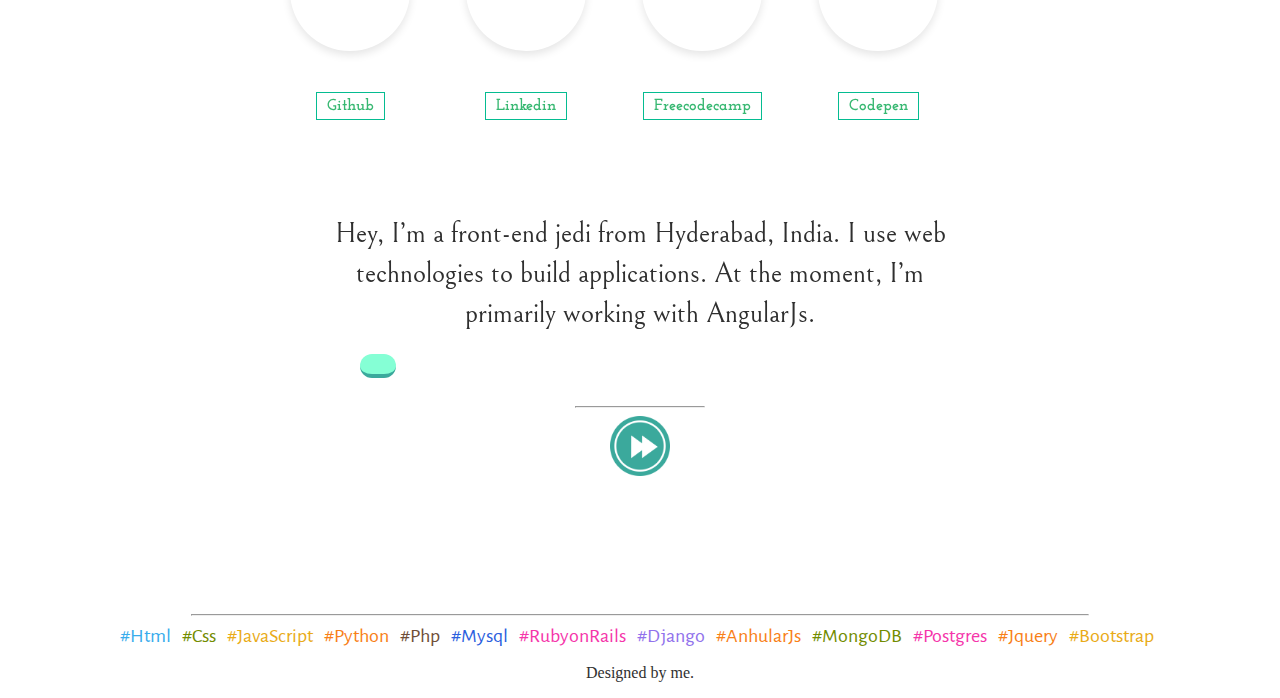
==== commit 048f9784: "Update index.html" ====
--- a/index.html
+++ b/index.html
@@ -60,7 +60,7 @@
 		<div class="row">
 			<div class="col md" id="crawler"><span class="front">Web Scrapper</span></span><div class="side back">A basic webscrapper built using python and beautifulsoup<p><a href="https://github.com/EntropyDev/crawler" class="button" target="_blank">view</a></p></div>
 			</div>
-			<div class="col md" id="affinity"><span class="front">Affinity</span><div class="side back">An editorial style website with user auth<p><a class="button" target="_blank">view</a></p></div></div>	
+			<div class="col md" id="affinity"><span class="front">Rover Nav</span><div class="side back">Finds Coordinates for Rover Navigation Problem <p><a class="button" href="http://github.io/EntropyDev/rover_nav" target="_blank">view</a></p></div></div>	
 			</div>
 		<div class="row inner">
 			
@@ -177,7 +177,7 @@
       clearInterval(id);
     } else {
 
-      if(width == 30) text.innerHTML = "I have experience in NodeJs, Django, Rails development. I use Test Driven Development and follow Coding Styles throught my code. ";
+      if(width == 30) text.innerHTML = "I have experience in NodeJs, Django, Rails development. I use Test Driven Development and follow Coding Styles throughout my code. ";
 
       if(width == 80) text.innerHTML = "I am an apprentice of Open Source <br> and I am strong with the force.<br> Hire me !! ";
       
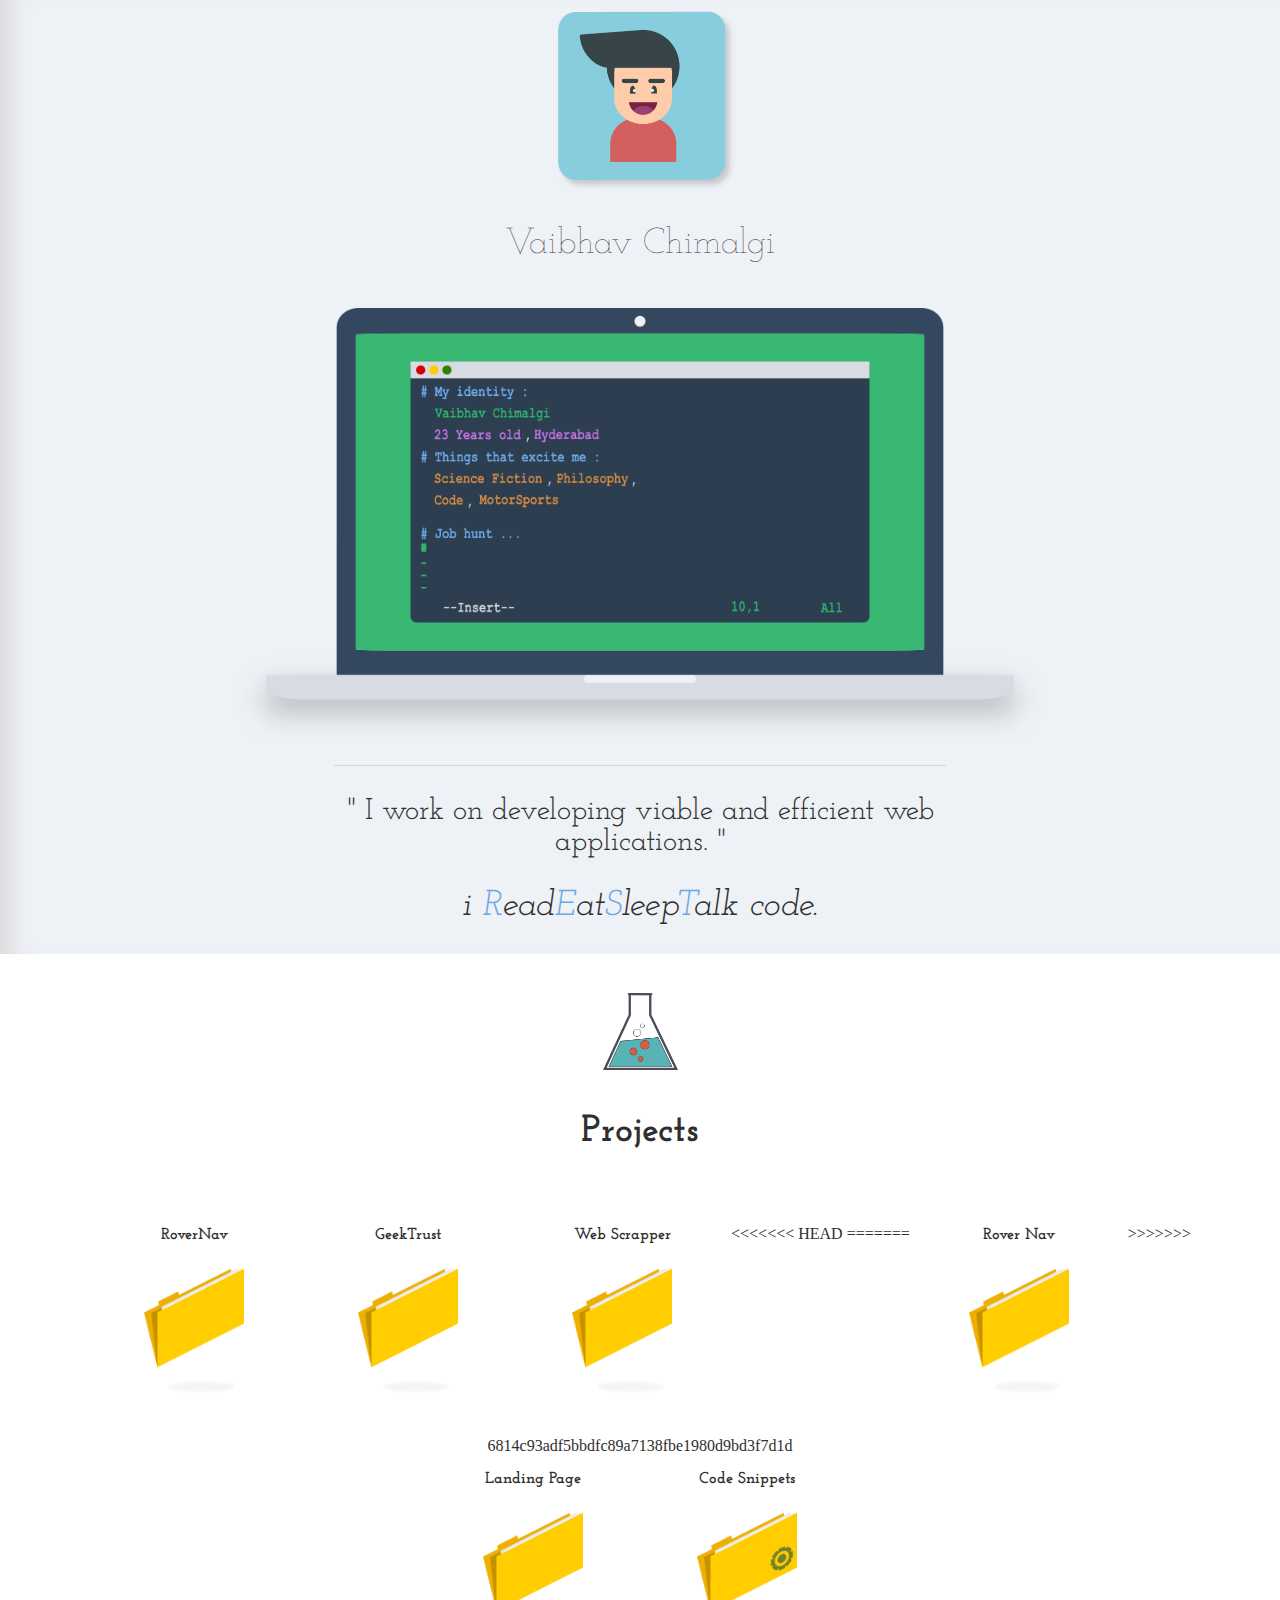
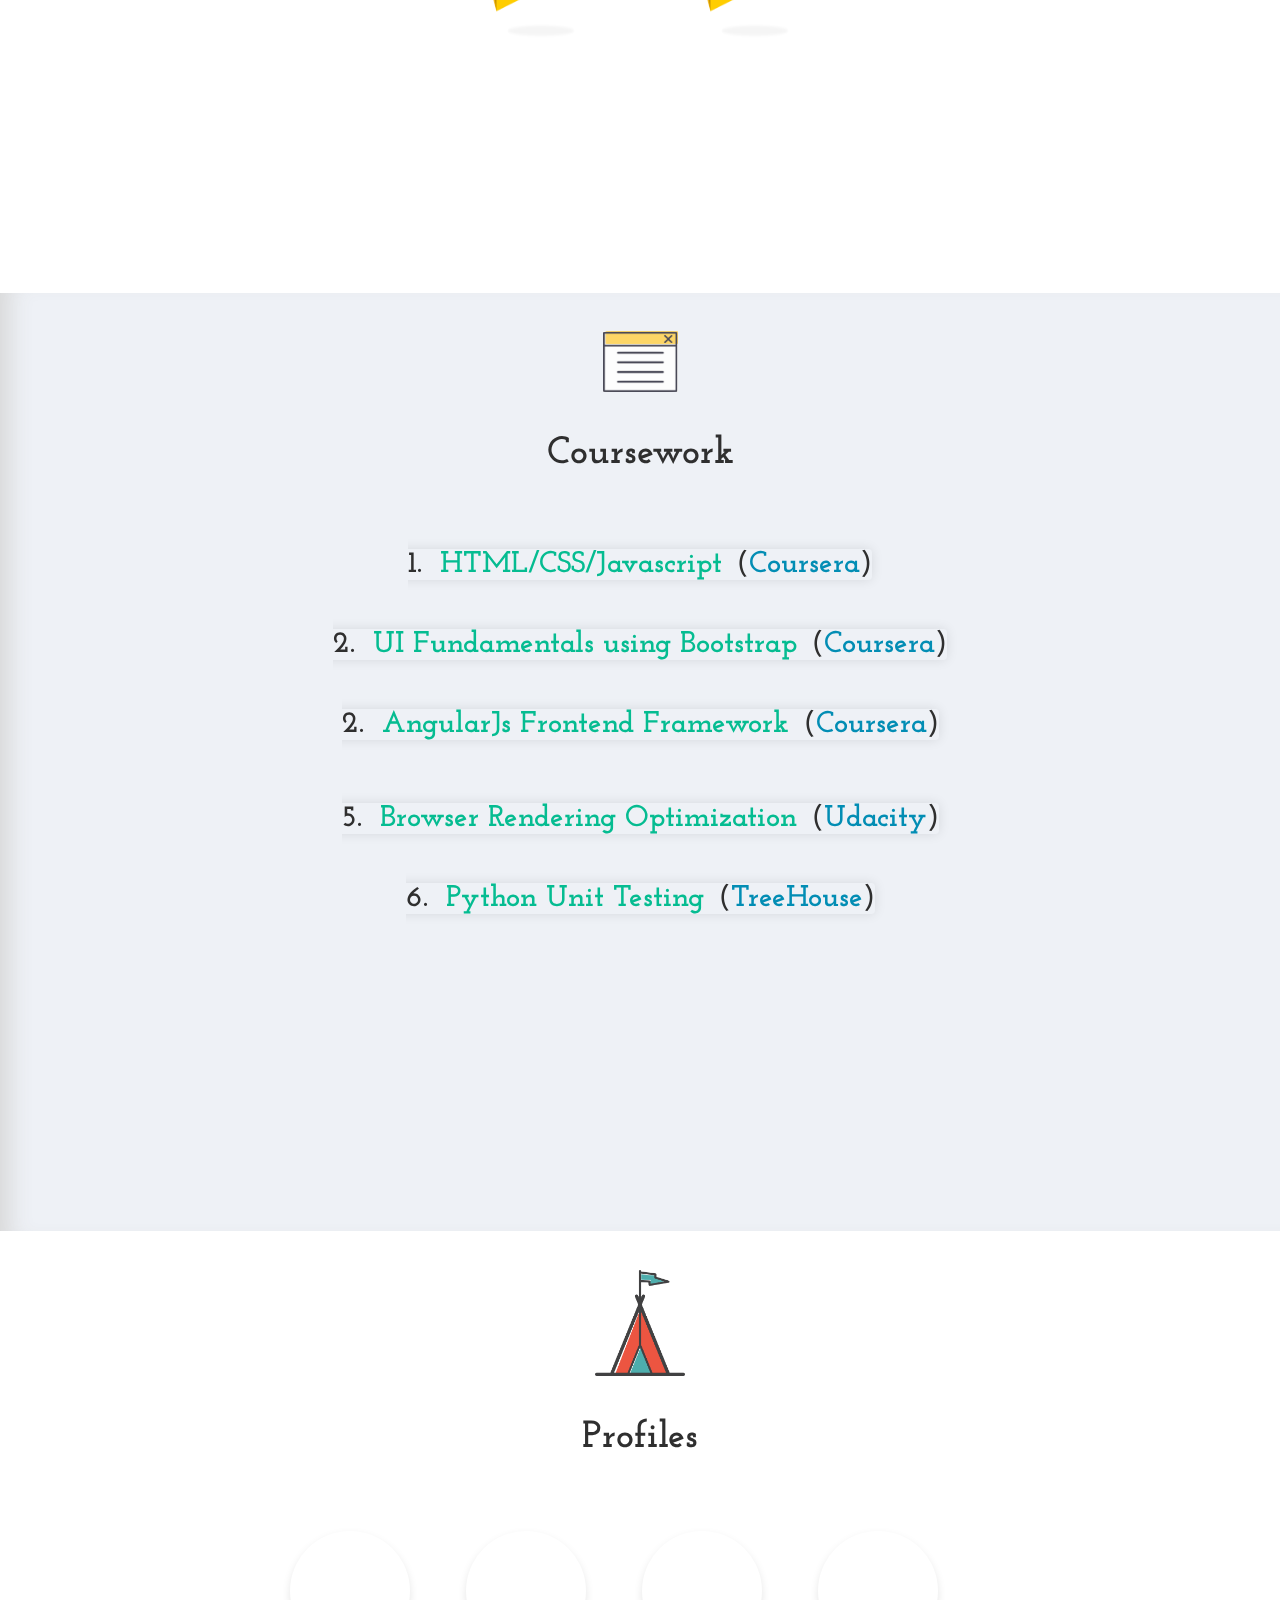
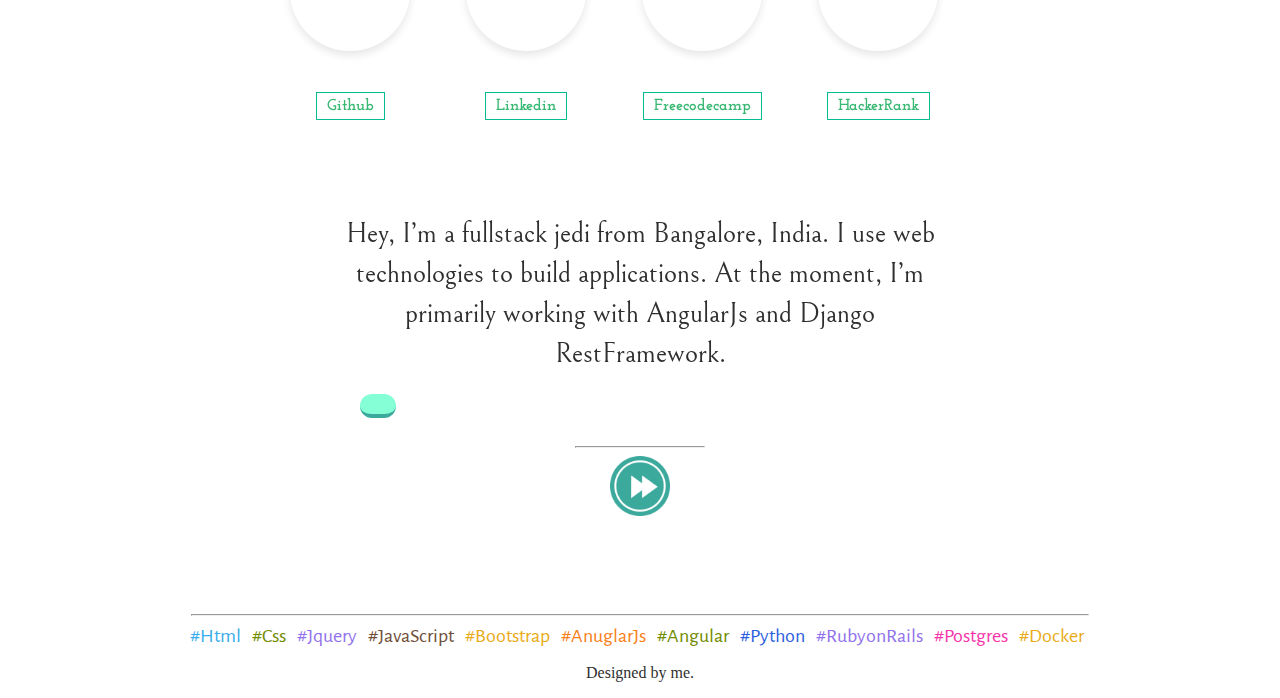
==== commit f766124c: "updates" ====
--- a/index.html
+++ b/index.html
@@ -1,4 +1,4 @@
-<!DOCTYPE html> 
+<!DOCTYPE html>
 
 <head>
 <!-- Head -->
@@ -6,15 +6,15 @@
 	<meta name="viewport" content="width=device-width, initial-scale=1">
 	<title>Portfolio - Vaibhav Chimalgi</title>
 
-	<link rel="stylesheet" type="text/css" href="css/style.css" />	
+	<link rel="stylesheet" type="text/css" href="css/style.css" />
 	<link rel="stylesheet" type="text/css" href="css/animate.css" />
 	<link href="css/font-awesome.min.css" rel="stylesheet"/>
 	<link rel="shortcut icon" type="image/png" href="img/fav.png">
-	
+
 	<script src="https://ajax.googleapis.com/ajax/libs/jquery/3.2.1/jquery.min.js"></script>
-	
+
 	<script src="js/script.js"> </script>
-	
+
 </head>
 
 
@@ -28,22 +28,22 @@
 
 <div class="row full-page" id="first-sec">
 	<div class="menu">
-	
+
 		<nav>
 			<a href="#" id= "menu-icon"></a>
 			<img src="img/me.png" class="col animated fadeInDown" id="me">
 				<h2>Vaibhav Chimalgi</h2>
-				
-		
+
+
 		</nav></div>
-	
+
 
 	<!-- TopSection -->
 
 <div class="row" >
 		<div class="col lg"><br>
 		<img class="animated flipInX" width="80%" src="img/aboutme.png"><br><br>
-		
+
 			<div class="about">	<section class="aboutme animated lightSpeedIn"><p>" I work on developing viable and efficient web applications. "</p>
 			<p><i id="top-line">i <span class="black">R</span>ead<span class="black">E</span>at<span class="black">S</span>leep<span class="black">T</span>alk code.</i></p>
 		</section></div>
@@ -58,21 +58,20 @@
 	<img src="img/chem.png" width="75px;">
 	<h3>Projects </h3><br><br>
 		<div class="row">
+			<div class="col md" id="pinterest"><span class="front">RoverNav</span><div class="side back">Finds Coordinates for Rover Navigation Problem<p><a class="button" href="https://github.com/EntropyDev/rover_nav" target="_blank">view</a></p></div></div>
+			<div class="col md" id="affinity"><span class="front">GeekTrust</span><div class="side back">Solution for ProblemSet from GeekTrust<p><a class="button" href="https://github.com/EntropyDev/GeektrustProblemSet5" target="_blank">view</a></p></div></div>
 			<div class="col md" id="crawler"><span class="front">Web Scrapper</span></span><div class="side back">A basic webscrapper built using python and beautifulsoup<p><a href="https://github.com/EntropyDev/crawler" class="button" target="_blank">view</a></p></div>
 			</div>
+<<<<<<< HEAD
+=======
 			<div class="col md" id="affinity"><span class="front">Rover Nav</span><div class="side back">Finds Coordinates for Rover Navigation Problem <p><a class="button" href="http://github.io/EntropyDev/rover_nav" target="_blank">view</a></p></div></div>	
+>>>>>>> 6814c93adf5bbdfc89a7138fbe1980d9bd3f7d1d
 			</div>
 		<div class="row inner">
-			
-			
 			<div class="col md" id="log"><span class="front">Landing Page</span><div class="side back">A basic static landing page<p><a class="button" href="https://entropydev.github.io/babyshower/" target="_blank">view</a></p></div></div>
 			<div class="col md" id="file2"><span class="front">Code Snippets</span><div class="side back">Simple css and javscript pens on codepen<p><a class="button" href="https://codepen.io/EntropyDev/" target="_blank">view</a></p></div></div>
 		</div>
-		<!--<div class="row inner">
-			
-			<div class="col md" id="file2"><span class="front">Microservices</span><div class="side back">Microservices<br><p><a class="button">view</a></p></div></div>
-			
-			</div> -->
+
 </div>
 
 
@@ -84,14 +83,12 @@
 			<div class="row inner" id="cert" >
 			<div class="col md2"><div id="coursera"></div>1.<a target="_blank">HTML/CSS/Javascript</a>(<span id="coursera">Coursera</span>)</div>
 			<div class="col md2" ><div id="coursera"></div>2.<a target="_blank">UI Fundamentals using Bootstrap</a>(<span id="coursera">Coursera</span>)</div>
-			<div class="col md2" ><div id="coursera"></div>2.<a target="_blank">AngularJs Frontend Framework</a>(<span id="coursera">Coursera</span>)</div>			
-			<div class="col md2" ><div id="coursera"></div>4.<a target="_blank">Server-side Development with Nodejs</a>(<span id="coursera">Coursera</span>)</div>
+			<div class="col md2" ><div id="coursera"></div>2.<a target="_blank">AngularJs Frontend Framework</a>(<span id="coursera">Coursera</span>)</div>
 		</div>
 	<div class="row inner" id="cert">
 		<div class="col md2" ><div id="udacity"></div>5.<a target="_blank">Browser Rendering Optimization</a>(<span id="coursera">Udacity</span>)</div>
 		<div class="col md2" ><div id="udacity"></div>6.<a target="_blank">Python Unit Testing</a>(<span id="coursera">TreeHouse</span>)</div>
-		<div class="col md2" ><div id="udacity"></div>7.<a target="_blank">Javascript Testing</a>(<span id="coursera">Udacity</span>)</div>
-		
+
 	</div>
 	<br><br>
 </div>
@@ -106,18 +103,17 @@
 			<div class="col sm" id="github"><a href="https://github.com/EntropyDev/" class="button" target="_blank">Github</a></div>
 			<div class="col sm" id="linkedin"><a href="https://www.linkedin.com/in/vaibhav-chimalgi-70349560/" class="button" target="_blank">Linkedin</a></div>
 			<div class="col sm" id="freecodecamp"><a href="https://www.freecodecamp.org/entropydev" class="button" target="_blank">Freecodecamp</a></div>
-				
-			<div class="col sm" id="codepen"><a href="https://codepen.io/EntropyDev/" class="button" target="_blank">Codepen</a></div>
-		</div>
+			<div class="col sm" id="hackerrank"><a href="https://www.hackerrank.com/__EmmaWatson__" class="button" target="_blank">HackerRank</a></div>
+			</div>
 
 	<div class="progress">
-			<div class="text" id="text">Hey, I’m a front-end jedi from Hyderabad, India. I use web technologies to build applications. At the moment, I’m primarily working with AngularJs.</div>
+			<div class="text" id="text">Hey, I’m a fullstack jedi from Bangalore, India. I use web technologies to build applications. At the moment, I’m primarily working with AngularJs and Django RestFramework.</div>
 		<div class="snake">
-			
+
 		    <div class="ribbon" id="ribbon"><span id="dot"></span></div>
-		  
+
 		</div><hr width="20%;">
-		<a class="clik" onclick="move()" id="clik"><img src="img/clik.png" width="60px;"></a> 
+		<a class="clik" onclick="move()" id="clik"><img src="img/clik.png" width="60px;"></a>
 	</div>
 </div>
 
@@ -130,17 +126,15 @@
 	<div class="hashtag">
 		<a id="e1">#Html</a>
 		<a id="e2">#Css</a>
-		<a id="e3">#JavaScript</a>
-		<a id='e8'>#Python</a>
-		<a id="e4">#Php</a>
-		<a id="e5">#Mysql</a>
-		<a id="e6">#RubyonRails</a>
-		<a id="e7">#Django</a>
-		<a id="e8">#AnhularJs</a>
-		<a id="e2">#MongoDB</a>
+		<a id="e7">#Jquery</a>
+		<a id="e4">#JavaScript</a>
+		<a id="e3">#Bootstrap</a>
+		<a id='e8'>#AnuglarJs</a>
+		<a id="e2">#Angular</a>
+		<a id="e5">#Python</a>
+		<a id="e7">#RubyonRails</a>
 		<a id="e6">#Postgres</a>
-		<a id="e8">#Jquery</a>
-		<a id="e3">#Bootstrap</a>
+		<a id="e3">#Docker</a>
 		<p>Designed by me.</p>
 	</div>
 
@@ -161,14 +155,14 @@
 
 function move(){
   var text = document.getElementById("text");
-  var elem = document.getElementById("ribbon"); 
-  var clik = document.getElementById("clik");  
+  var elem = document.getElementById("ribbon");
+  var clik = document.getElementById("clik");
   var width = 1;
   clik.style.display = 'none';
   var id = setInterval(frame, 70);
   function frame() {
   	if(width == 1){
-  		text.innerHTML = "Hey, I’m a front-end jedi from Hyderabad, India. I use web technologies to build applications. At the moment, I’m primarily working with AngularJs.";
+  		text.innerHTML = "Hey, I’m a fullstack jedi from Bangalore, India. I use web technologies to build applications. At the moment, I’m primarily working with AngularJs and Django RestFramework.";
   	}
 
     if (width >= 100) {
@@ -177,12 +171,16 @@
       clearInterval(id);
     } else {
 
+<<<<<<< HEAD
+      if(width == 30) text.innerHTML = "I have worked in NodeJs, Django, Rails. I use python for everything. I use Test Driven Development and follow Coding Styles throught my code. ";
+=======
       if(width == 30) text.innerHTML = "I have experience in NodeJs, Django, Rails development. I use Test Driven Development and follow Coding Styles throughout my code. ";
+>>>>>>> 6814c93adf5bbdfc89a7138fbe1980d9bd3f7d1d
 
       if(width == 80) text.innerHTML = "I am an apprentice of Open Source <br> and I am strong with the force.<br> Hire me !! ";
-      
-      width += 1/2;; 
-      elem.style.width = width + '%'; 
+
+      width += 1/2;;
+      elem.style.width = width + '%';
     }
   }
 }
--- a/css/style.css
+++ b/css/style.css
@@ -13,7 +13,7 @@
 	min-width: 320px;
 	overflow-x: hidden;
 	background: transparent;
-	
+
 	color: #2f2f2f;
 
 }
@@ -30,12 +30,12 @@
   border-width: 0;
   outline: none;
   border-radius: 3px;
-  
+
   line-height: 22px;
   background-color: #3ABA73;
   color: #2f2f2f;
-  
-  
+
+
 }
 
 .content{
@@ -43,7 +43,7 @@
 }
 
 img{
-	user-drag: none; 
+	user-drag: none;
 user-select: none;
 -moz-user-select: none;
 -webkit-user-drag: none;
@@ -67,7 +67,7 @@
 
 #me{
 	padding-top: 10px;
-	
+
 	width: 180px;
 }
 #home{
@@ -81,19 +81,19 @@
 	border-radius: 6px;
 	border:1px solid #2f2f2f;
 	margin-left: 30%;
-	
+
 	line-height: 38px;
 	padding: 10px 20px 10px 20px;
 }
 
 #top-line{
-	
+
 	font-family: 'Josefin Slab';
 	font-size: 36px;
 }
 
 .black{
-	
+
 	color: #6BA7E5;
 }
 nav{
@@ -119,18 +119,18 @@
 }
 
 .row{
-	
+
 	width: 100%;
 	min-height: 1px;
 	float: center;
-	
+
 }
 
 .col{
 	background: transparent;
 	min-height: 40px;
-	
-	
+
+
 	display: inline-block;
 	float: center;
 	font-family: 'Josefin Slab', cursive;
@@ -190,14 +190,14 @@
 }
 .col.md{
 	width: 210px;
-	
+
     transition: 0.3s;
     height: 210px;
     border-radius: 0px;
-    
-   
+
+
    	font-weight: bold;
-   background-image:url(../img/file.png); 
+   background-image:url(../img/file.png);
     background-size: 100px auto;
      background-repeat: no-repeat;background-position: center;
 }
@@ -213,8 +213,8 @@
     cursor:pointer;
     font-size: 30px;
    line-height: 80px;
-   	font-weight: bold;  
-	
+   	font-weight: bold;
+
 	display: inline;
 	color: #2f2f2f;
 }
@@ -225,7 +225,7 @@
 	padding-right: 14px;
 }
 #coursera{
-	
+
 	color: #028DB4;
 
 }
@@ -235,7 +235,7 @@
 	width: 12%;
 	 box-shadow: 0 4px 8px 0 rgba(0,0,0,0.1);
     transition: 0.3s;
-   cursor:pointer;   
+   cursor:pointer;
     height:120px;
     width:120px;
     line-height: 350px;
@@ -288,7 +288,7 @@
   z-index: 1;
   cursor: pointer;
   text-decoration: none;
- 
+
 }
 .button:hover{
 	background-color: #05BC91;
@@ -317,7 +317,7 @@
      background-repeat: no-repeat;background-position: center;
 }
 #linkedin{
-	
+
 
 	background-image: url(https://cdn3.iconfinder.com/data/icons/free-social-icons/67/linkedin_circle_color-512.png);
     background-size: cover;
@@ -325,7 +325,7 @@
 
 }
 #codepen{
-	background-image: url(http://www.katarzyna-kwasniewska.co.uk/img/codepen.png);
+	background-image: url(https://blog.codepen.io/wp-content/uploads/2012/06/Button-Black-Large.png);
     background-size: cover;
      background-repeat: no-repeat;background-position: center;
 
@@ -336,8 +336,14 @@
      background-repeat: no-repeat;background-position: center;
 
 }
+#hackerrank{
+	background-image: url(https://assets.brandfolder.com/y9ol94wb/v/331198/view.png);
+    background-size: cover;
+     background-repeat: no-repeat;background-position: center;
+
+}
 #codeschool{
-	background-image: url(https://www.codeschool.com/assets/pages/brand/downloads/brand-mark-47100518b9ef3c7d41cb081576451d74f8ce24b4cc6f7948cb6913f84da3072d.png);
+	background-image: url(https://blog.codepen.io/wp-content/uploads/2012/06/Button-Black-Large.png);
 	background-size: cover;
 	background-repeat: no-repeat;background-position: center;
 }
@@ -350,7 +356,7 @@
 .menu a,h4{
 	padding-right: 11px;
 	text-decoration: none;
-	
+
 	font-family: 'Bellefair';
 	font-size: 17px;
 	color: #2f2f2f;
@@ -385,17 +391,17 @@
 	display: flex;
 	flex-direction: row;
 	justify-content: space-between;
-	
+
 	margin: 0 auto;
 	padding: 20px;
-  
+
 	list-style: none;
- 
+
 }
 
 li {
 	display: inline-flex;
-  	
+
 	display: block;
 	height: 20px;
 	position: absolute;
@@ -497,4 +503,4 @@
 	cursor: pointer;
     -webkit-transform: scale(1.1,1.1);
     transition: 0.5s ease-in;
-    }+    }
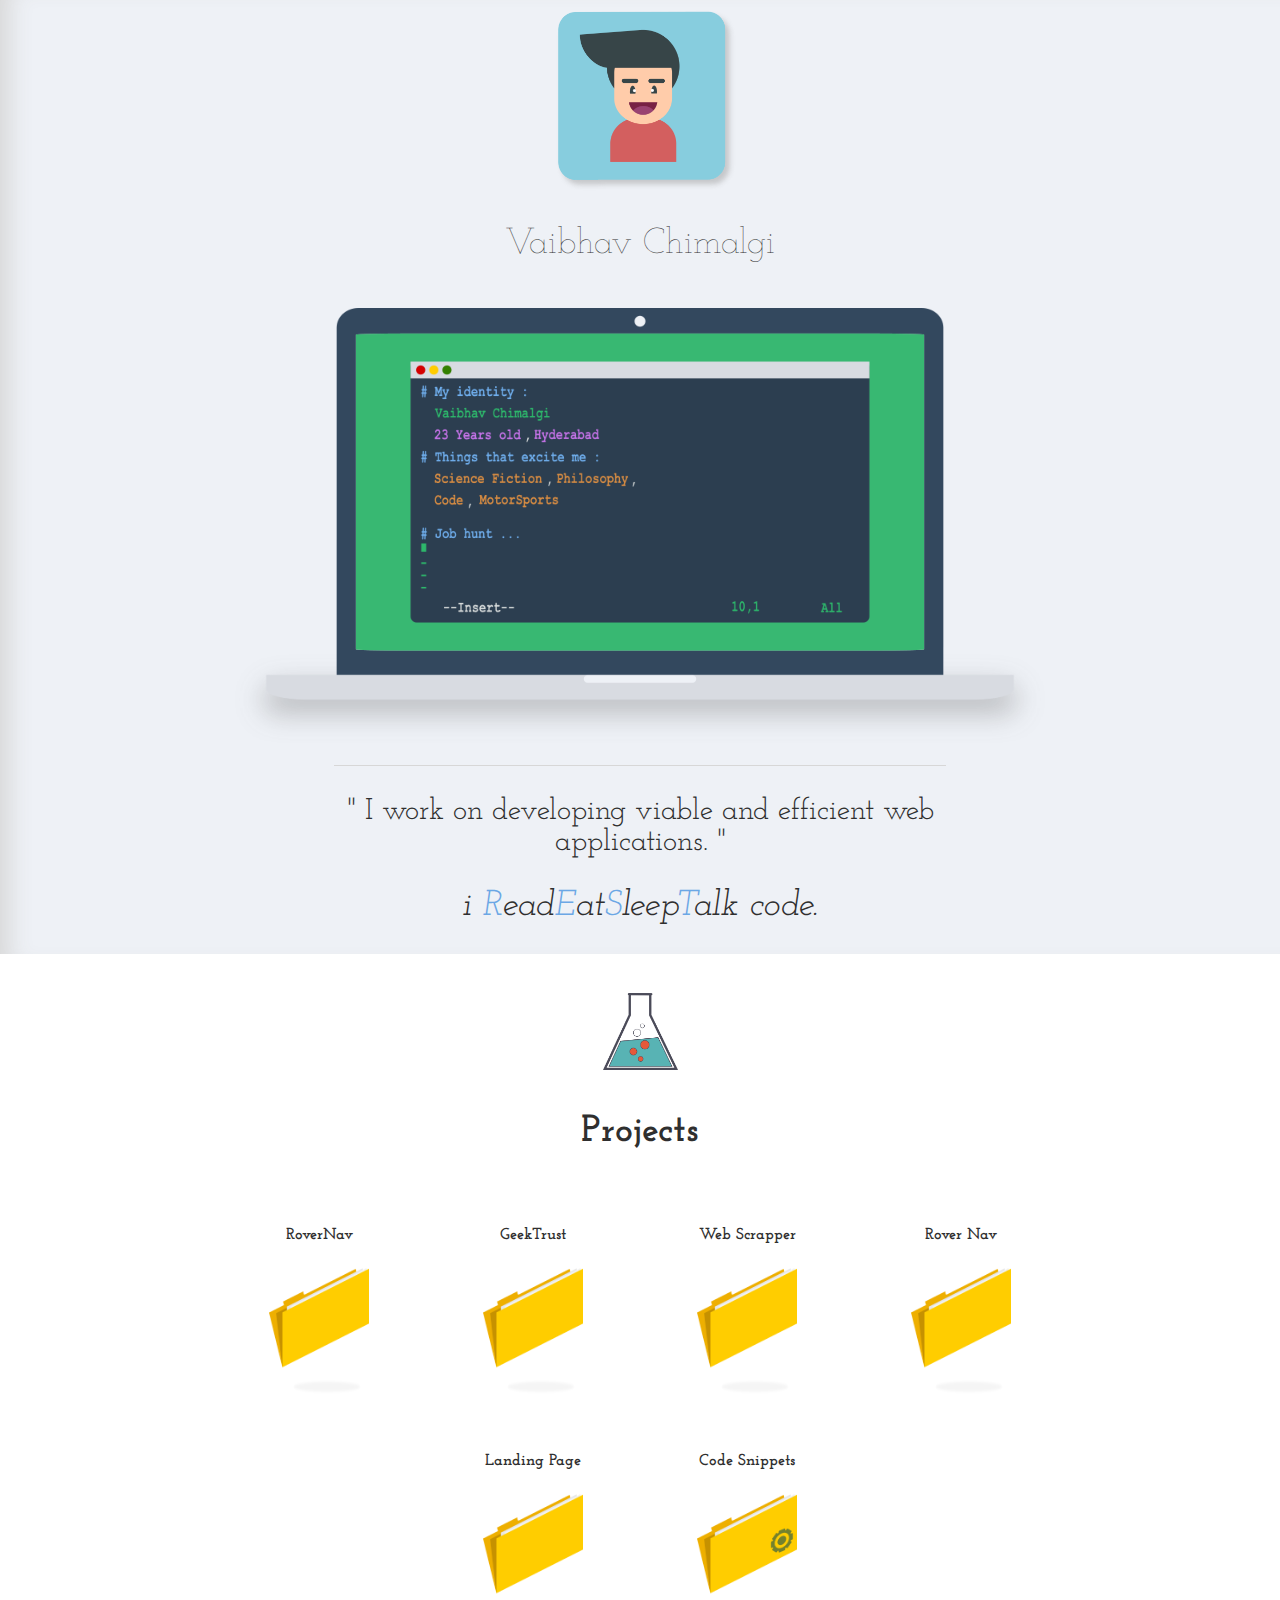
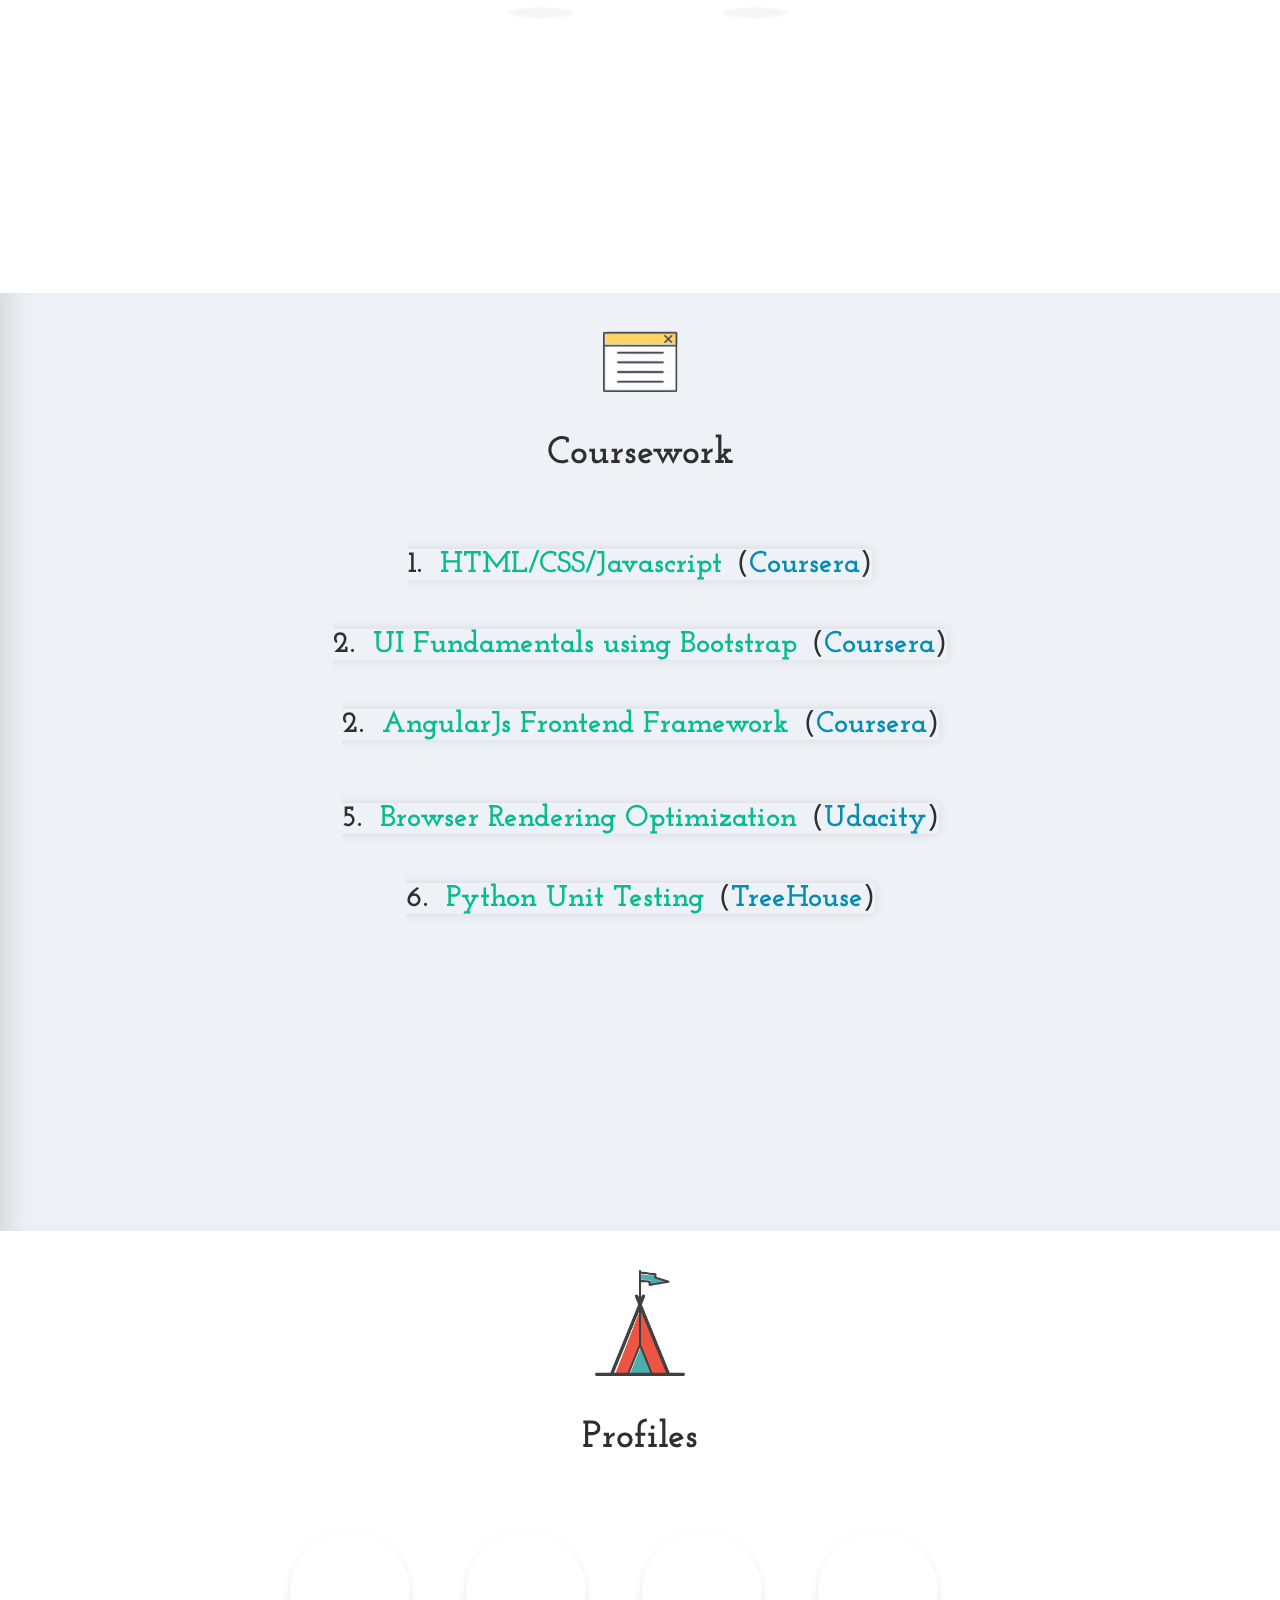
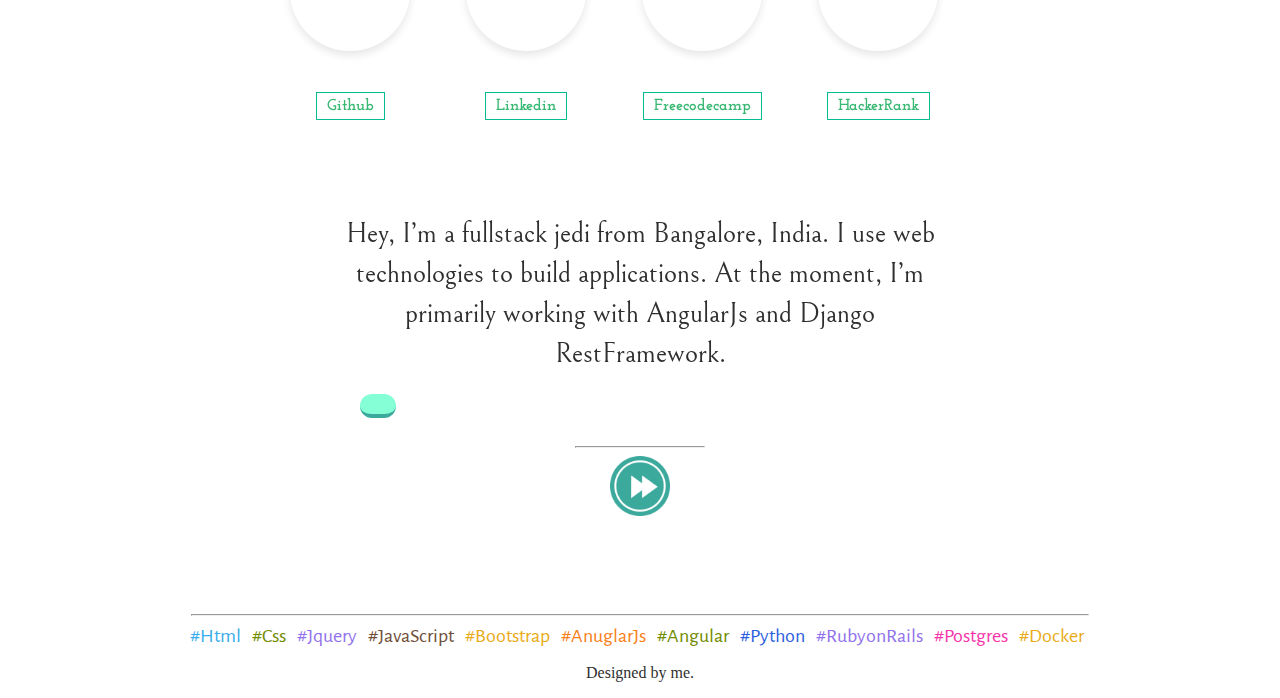
==== commit 4c730fc3: "updates" ====
--- a/index.html
+++ b/index.html
@@ -62,10 +62,8 @@
 			<div class="col md" id="affinity"><span class="front">GeekTrust</span><div class="side back">Solution for ProblemSet from GeekTrust<p><a class="button" href="https://github.com/EntropyDev/GeektrustProblemSet5" target="_blank">view</a></p></div></div>
 			<div class="col md" id="crawler"><span class="front">Web Scrapper</span></span><div class="side back">A basic webscrapper built using python and beautifulsoup<p><a href="https://github.com/EntropyDev/crawler" class="button" target="_blank">view</a></p></div>
 			</div>
-<<<<<<< HEAD
-=======
-			<div class="col md" id="affinity"><span class="front">Rover Nav</span><div class="side back">Finds Coordinates for Rover Navigation Problem <p><a class="button" href="http://github.io/EntropyDev/rover_nav" target="_blank">view</a></p></div></div>	
->>>>>>> 6814c93adf5bbdfc89a7138fbe1980d9bd3f7d1d
+
+			<div class="col md" id="affinity"><span class="front">Rover Nav</span><div class="side back">Finds Coordinates for Rover Navigation Problem <p><a class="button" href="http://github.io/EntropyDev/rover_nav" target="_blank">view</a></p></div></div>
 			</div>
 		<div class="row inner">
 			<div class="col md" id="log"><span class="front">Landing Page</span><div class="side back">A basic static landing page<p><a class="button" href="https://entropydev.github.io/babyshower/" target="_blank">view</a></p></div></div>
@@ -171,11 +169,11 @@
       clearInterval(id);
     } else {
 
-<<<<<<< HEAD
+
       if(width == 30) text.innerHTML = "I have worked in NodeJs, Django, Rails. I use python for everything. I use Test Driven Development and follow Coding Styles throught my code. ";
-=======
+
       if(width == 30) text.innerHTML = "I have experience in NodeJs, Django, Rails development. I use Test Driven Development and follow Coding Styles throughout my code. ";
->>>>>>> 6814c93adf5bbdfc89a7138fbe1980d9bd3f7d1d
+
 
       if(width == 80) text.innerHTML = "I am an apprentice of Open Source <br> and I am strong with the force.<br> Hire me !! ";
 
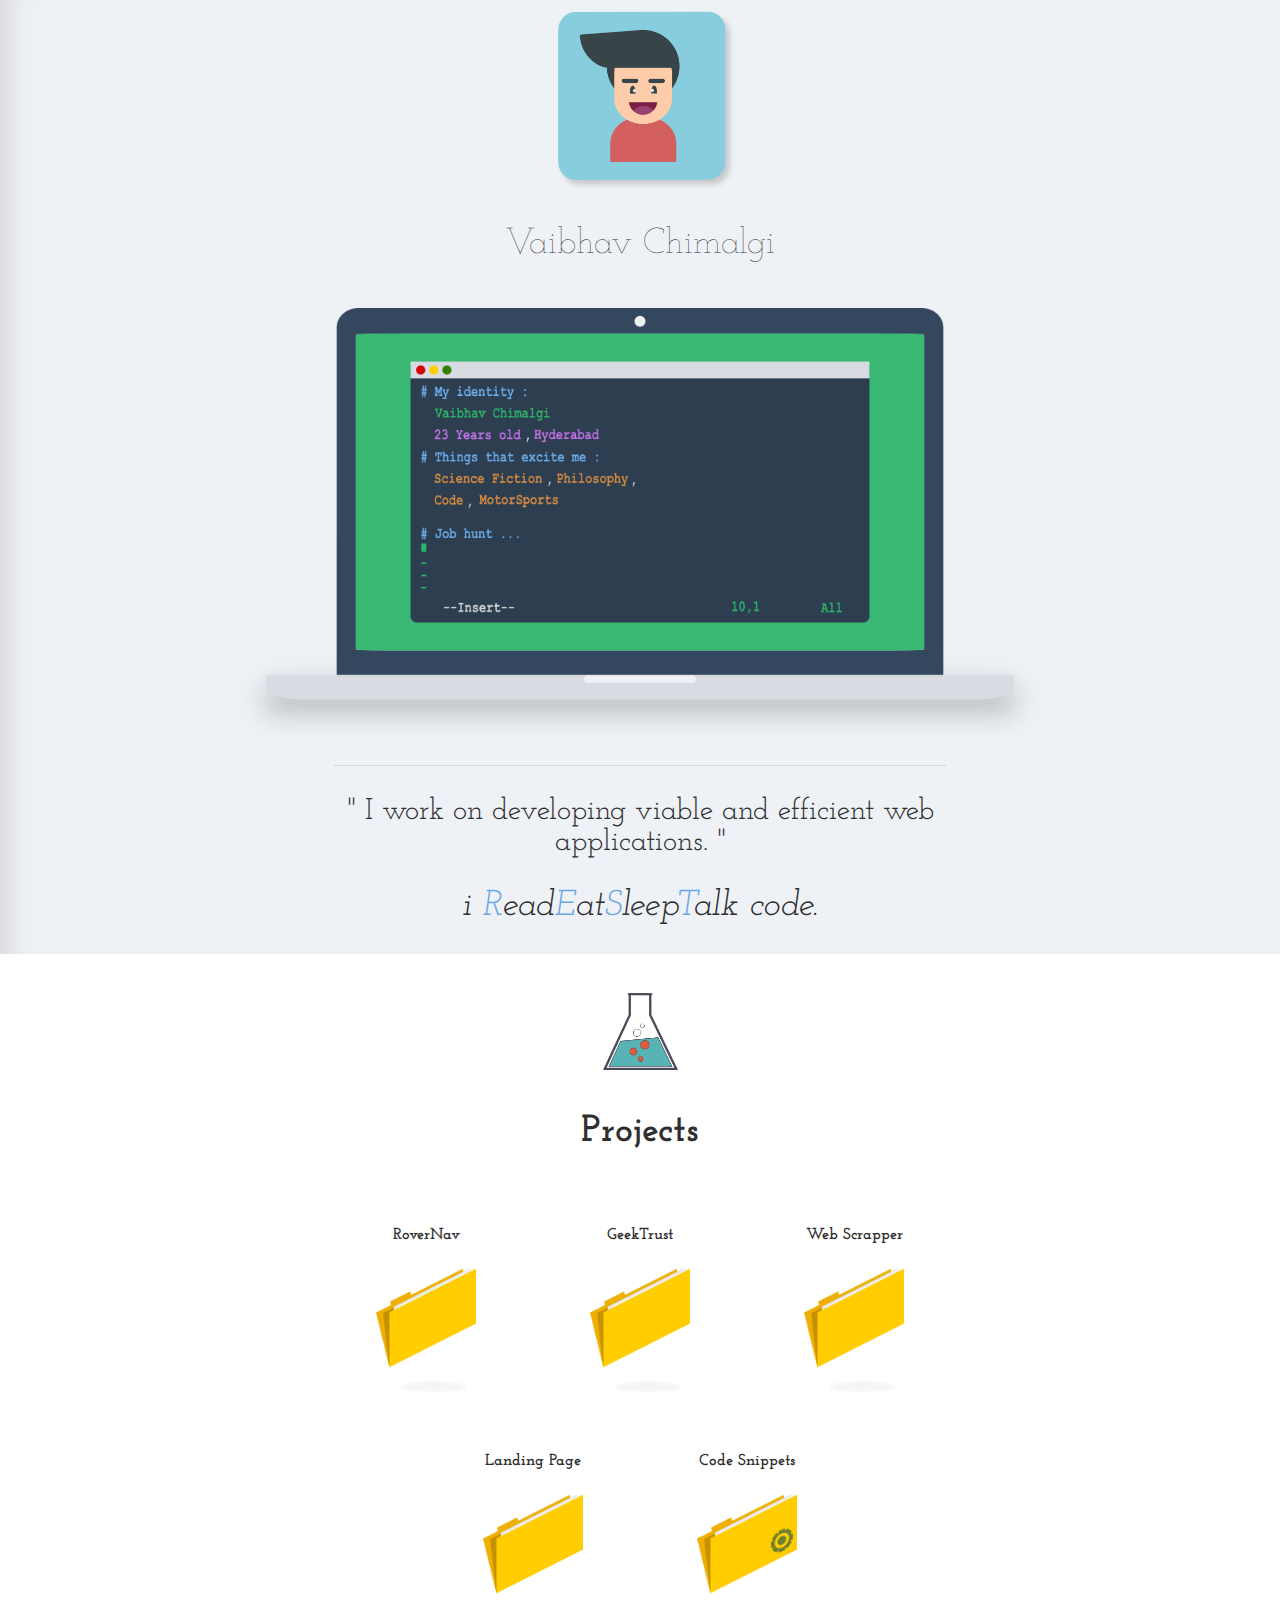
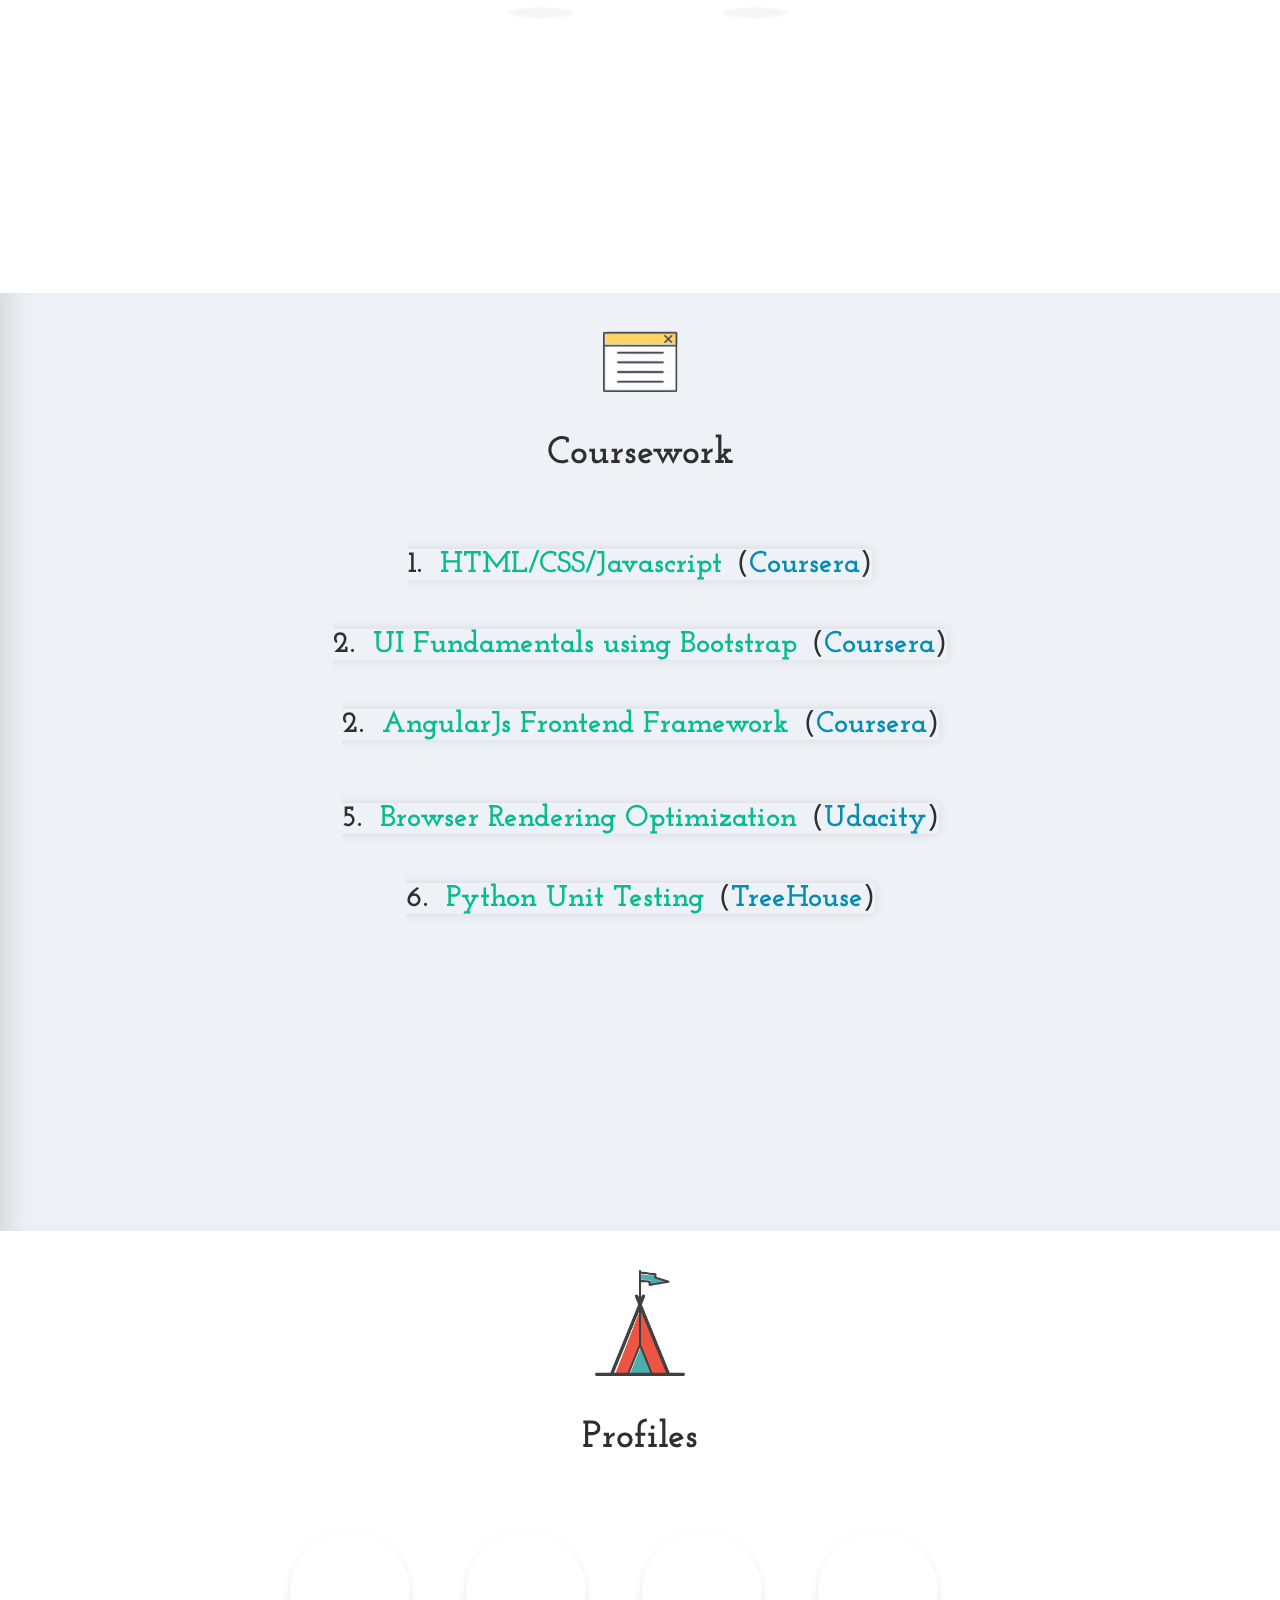
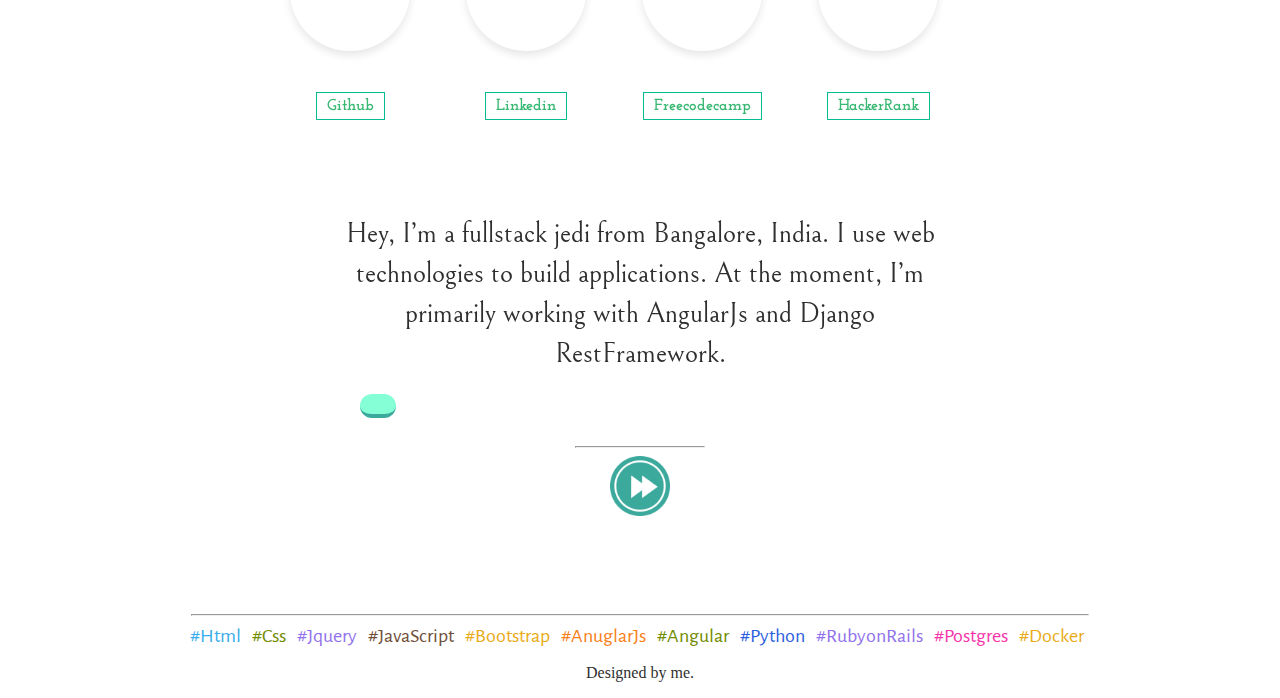
==== commit 3bc998ea: "updates" ====
--- a/index.html
+++ b/index.html
@@ -62,9 +62,7 @@
 			<div class="col md" id="affinity"><span class="front">GeekTrust</span><div class="side back">Solution for ProblemSet from GeekTrust<p><a class="button" href="https://github.com/EntropyDev/GeektrustProblemSet5" target="_blank">view</a></p></div></div>
 			<div class="col md" id="crawler"><span class="front">Web Scrapper</span></span><div class="side back">A basic webscrapper built using python and beautifulsoup<p><a href="https://github.com/EntropyDev/crawler" class="button" target="_blank">view</a></p></div>
 			</div>
-
-			<div class="col md" id="affinity"><span class="front">Rover Nav</span><div class="side back">Finds Coordinates for Rover Navigation Problem <p><a class="button" href="http://github.io/EntropyDev/rover_nav" target="_blank">view</a></p></div></div>
-			</div>
+</div>
 		<div class="row inner">
 			<div class="col md" id="log"><span class="front">Landing Page</span><div class="side back">A basic static landing page<p><a class="button" href="https://entropydev.github.io/babyshower/" target="_blank">view</a></p></div></div>
 			<div class="col md" id="file2"><span class="front">Code Snippets</span><div class="side back">Simple css and javscript pens on codepen<p><a class="button" href="https://codepen.io/EntropyDev/" target="_blank">view</a></p></div></div>
